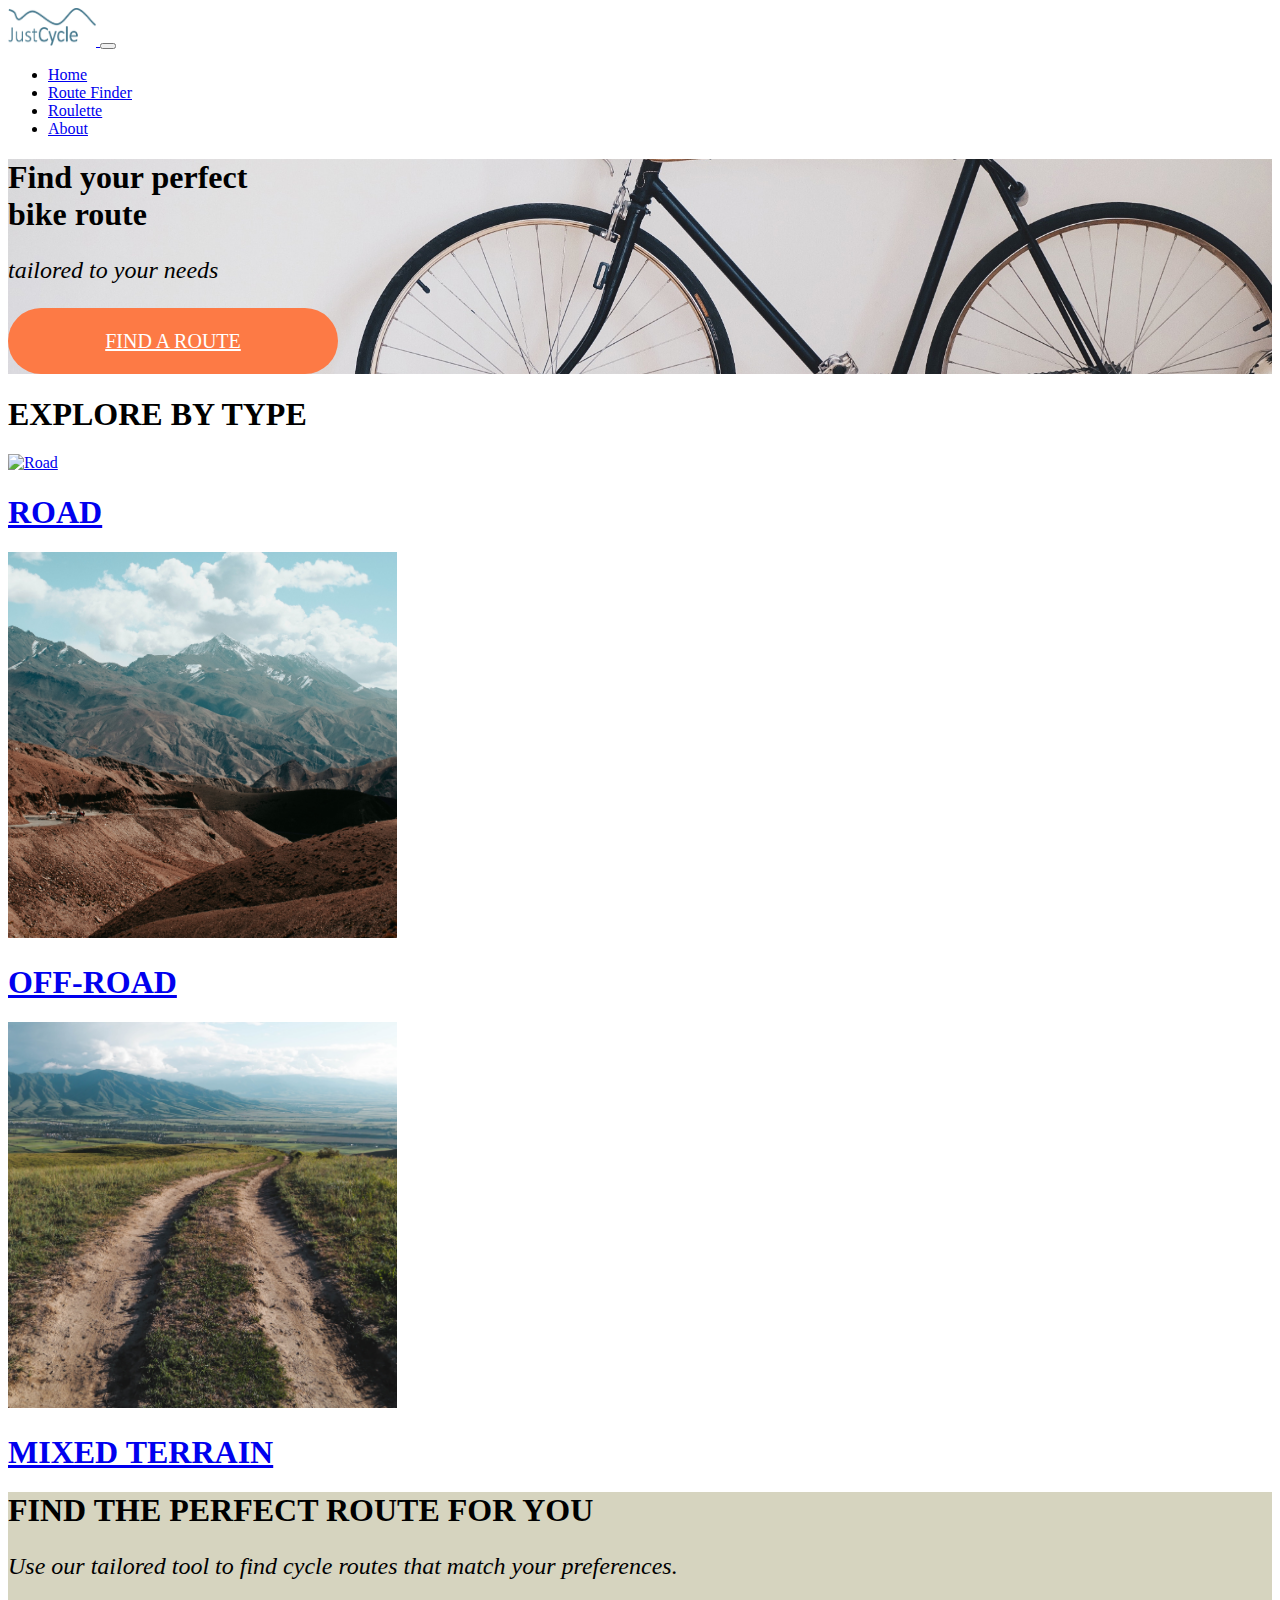
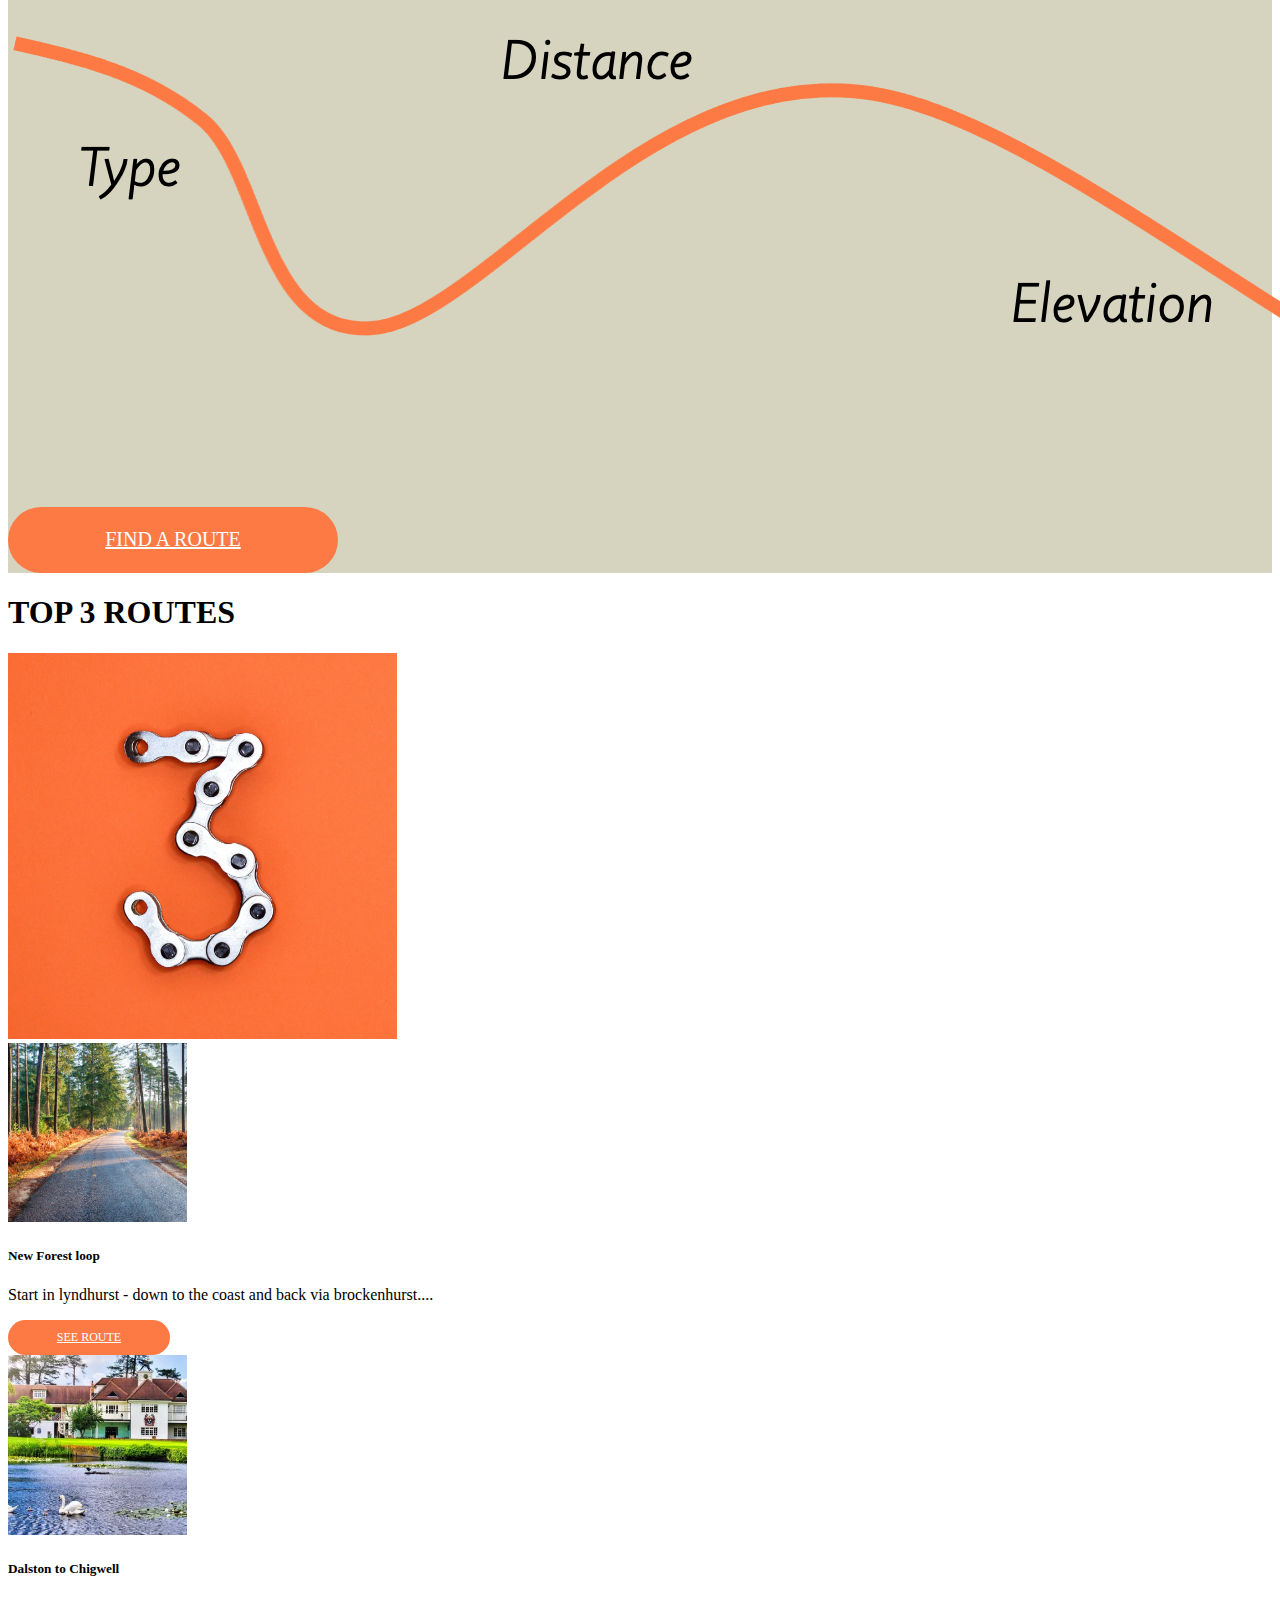
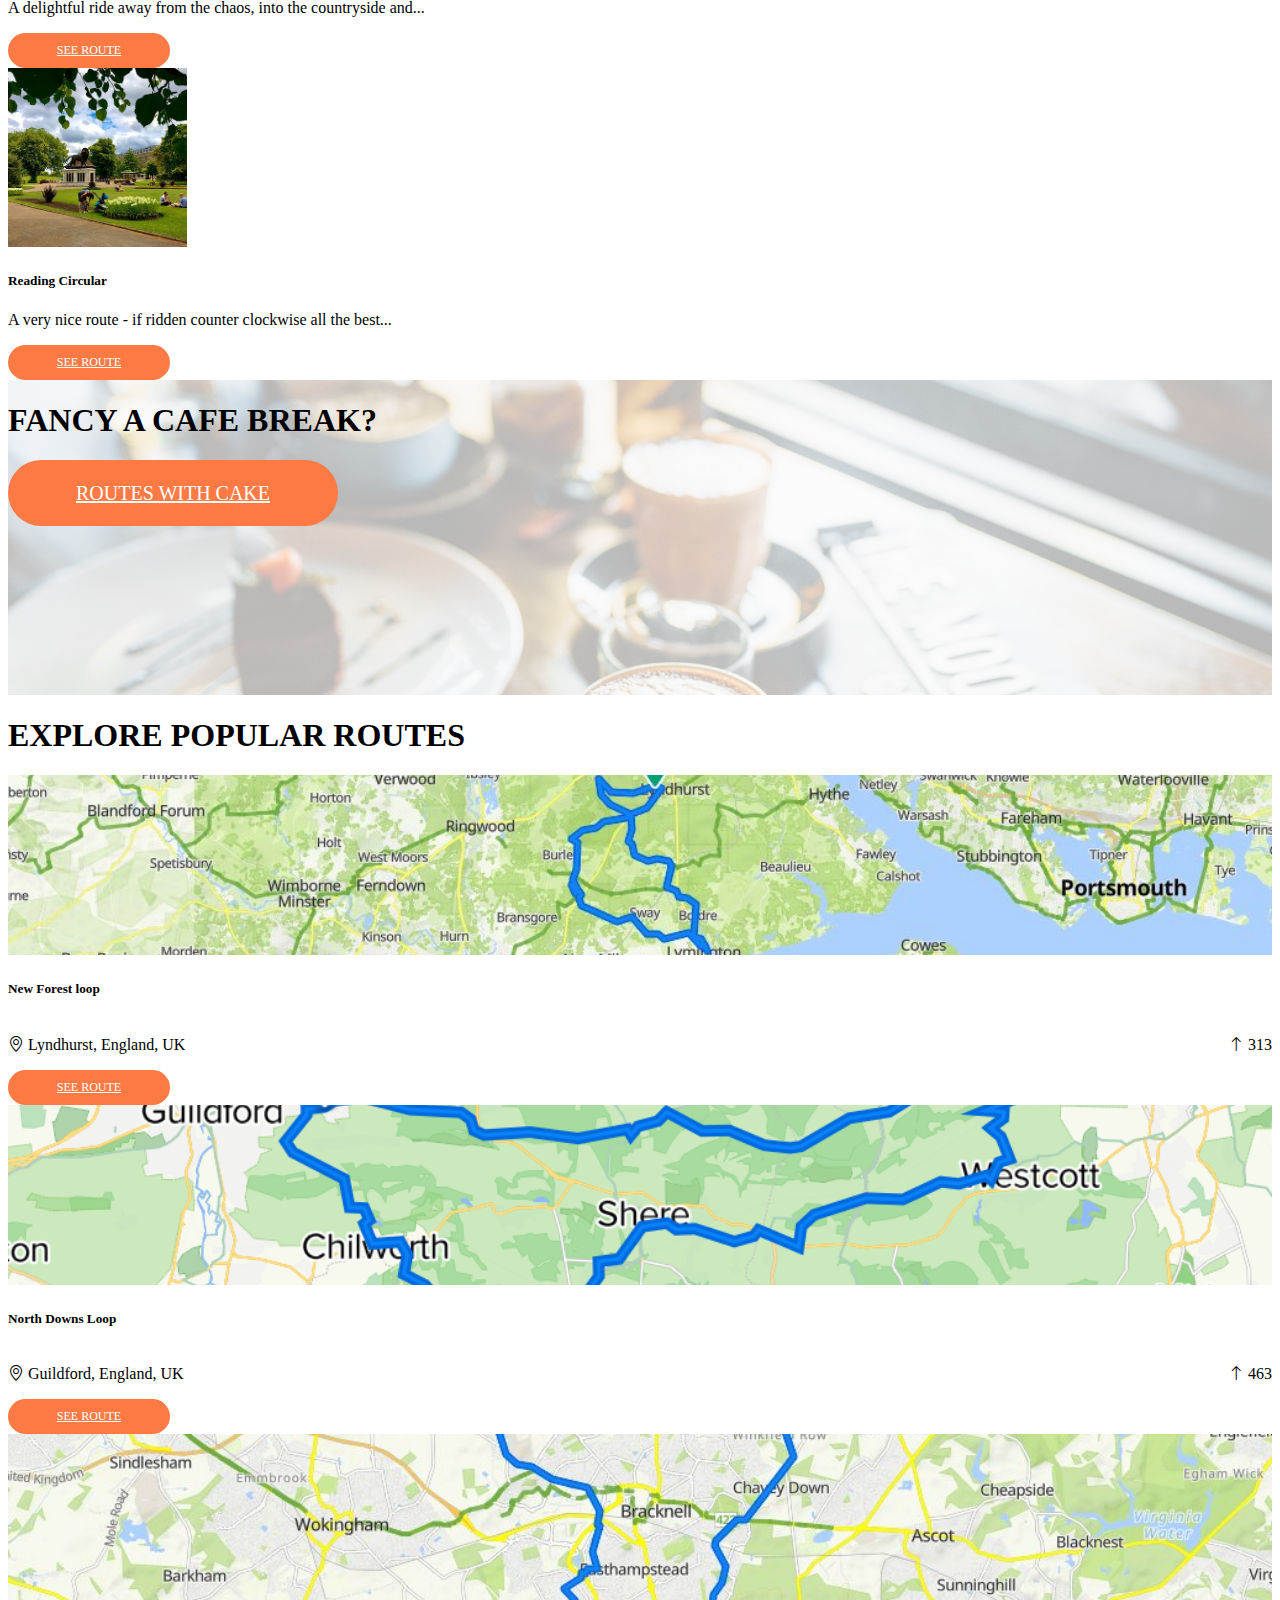
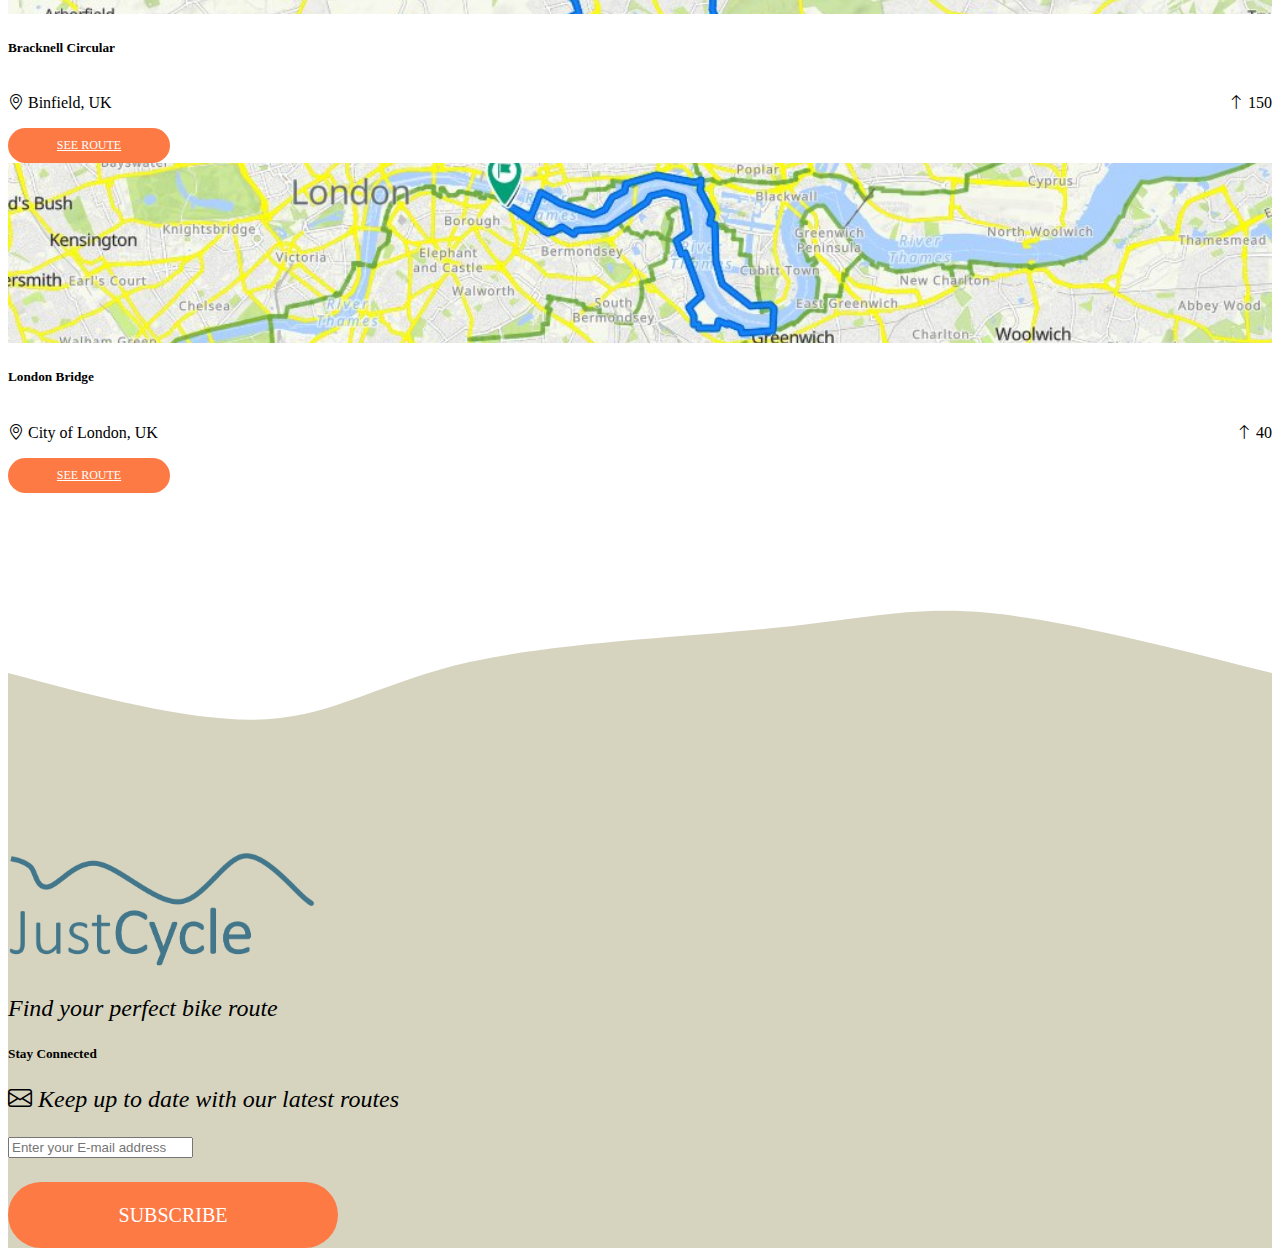
==== index.html @ ba38145e "Update index.html" ====
<!DOCTYPE html>
<html lang="en">

<head>
  <!-- Bootstrap 5 -->
  <link href="https://cdn.jsdelivr.net/npm/bootstrap@5.1.3/dist/css/bootstrap.min.css" rel="stylesheet"
    integrity="sha384-1BmE4kWBq78iYhFldvKuhfTAU6auU8tT94WrHftjDbrCEXSU1oBoqyl2QvZ6jIW3" crossorigin="anonymous" />
  <!-- Bootstrap 5 Icons -->
  <link rel="stylesheet" href="https://cdn.jsdelivr.net/npm/bootstrap-icons@1.7.1/font/bootstrap-icons.css" />

  <link rel="stylesheet" href="config.css" />

  <!-- Latest compiled JavaScript -->
  <script src="https://cdn.jsdelivr.net/npm/bootstrap@5.1.3/dist/js/bootstrap.bundle.min.js"></script>

  <title>Home</title>
  <link rel="icon" type="image/x-icon" href="Images/favicon.ico">
</head>

<body>
  <!-- container for page -->
  <div class="container-fluid p-0">

    <!-- navbar-->
    <nav class="navbar navbar-expand-lg navbar-light sticky-top mainNav">
      <div class="container-fluid">
        <!-- navbar logo -->
        <a class="navbar-brand" href="index.html">
          <img src="Images/justCycleLogo.png" alt="Just Cycle logo" width="88" height="38">
        </a>
        <button class="navbar-toggler" type="button" data-bs-toggle="collapse" data-bs-target="#navbarNav"
          aria-controls="navbarNav" aria-expanded="false" aria-label="Toggle navigation">
          <span class="navbar-toggler-icon"></span>
        </button>
        <div class="collapse navbar-collapse" id="navbarNav">
          <!-- navbar items-->
          <ul class="navbar-nav">
            <li class="nav-item">
              <a class="nav-link active" aria-current="page" href="index.html">Home</a>
            </li>
            <li class="nav-item">
              <a class="nav-link" href="routeFinder.html">Route Finder</a>
            </li>
            <li class="nav-item">
              <a class="nav-link" href="roulette.html">Roulette</a>
            </li>
            <li class="nav-item">
              <a class="nav-link" href="about.html">About</a>
            </li>
          </ul>
        </div>
      </div>
    </nav>


    <!-- Jumbotron home banner -->
    <div class="jumbotron jumbotron-image jumbotronHome">
      <div class="row p-0 m-0">
        <div class="col-md-1">
        </div>
        <div class="col-md-11 my-5">
          <h1 class=" display-5">
            Find your perfect <br> bike route
          </h1>
          <p class="mt-0 subHead fw-lighter">
            tailored to your needs
          </p>
          <a href="routeFinder.html" class="btn ctaBig">FIND A ROUTE</a>
        </div>
      </div>
    </div>

    <!-- Container for Explore by Type section -->
    <div class="container">
      <div class="row mt-5 d-flex justify-content-center align-items-center p-0 m-0">
        <div class="col-md-12 text-center">
          <h1 class="display-5 fw-lighter">EXPLORE BY TYPE</h1>
        </div>
      </div>
      <!--Route type card - road -->
      <div class="row p-0 m-0">
        <div class="col-md-4 mt-4 col-lg-4">
          <a href="routeFinder.html?type=road" class="text-black">
            <div class="card text-center border-white">
              <div class="card-blur">
                <img src="Images/RoadCrop.jpg" class="img-fluid rounded-3 shadow-lg cardPics" alt="Road">
              </div>
              <div class="card-img-overlay d-flex justify-content-center align-items-center" href="selectedRoute.html">
                <h1 class="display-5 fw-lighter">ROAD</h1>
              </div>
            </div>
          </a>
        </div>
        <!--Route type card - off-road -->
        <div class="col-md-4 mt-4 col-lg-4">
          <a href="routeFinder.html?type=offRoad" class="text-black">
            <div class="card text-center border-white">
              <div class="card-blur">
                <img src="Images/Off-roadCropped.jpg" class="img-fluid rounded-3 shadow-lg cardPics" alt="Off-road">
              </div>
              <div class="card-img-overlay d-flex justify-content-center align-items-center">
                <h1 class="display-5 fw-lighter">OFF-ROAD</h1>
              </div>
            </div>
          </a>
        </div>
        <!--Route type card - mixed terrain -->
        <div class="col-md-4 mt-4 col-lg-4">
          <a href="routeFinder.html?type=mixedTerrain" class="text-black">
            <div class="card text-center border-white">
              <div class="card-blur">
                <img src="Images/MixedTerrainCropped.jpg" class="img-fluid rounded-3 shadow-lg cardPics"
                  alt="Mixed terrain">
              </div>
              <div class="card-img-overlay d-flex justify-content-center align-items-center">
                <h1 class="display-5 fw-lighter">MIXED TERRAIN</h1>
              </div>
            </div>
          </a>
        </div>
      </div>
    </div>

    <!-- Bone section with squiggle image and CTA button -->
    <div class="jumbotron boneSection my-5">
      <div class="row justify-content-center align-items-center p-0 m-0">
        <div class="col-md-12 mt-5 text-center">
          <h1 class="display-6 fw-lighter">
            FIND THE PERFECT ROUTE FOR YOU
          </h1>
          <p class="mt-0 subHead fw-lighter">
            Use our tailored tool to find cycle routes that match your preferences.
          </p>
        </div>
        <div class="col-md-12 mt-5">
          <img src="Images/OrangeLineWords.png" class="w-100"
            alt="Orange wave line - type, distance, elevation, cafe break, ability">
        </div>
        <div class="col-md-12 mb-3 mt-5 d-flex justify-content-center">
          <a href="routeFinder.html" class="btn ctaBig m-4">FIND A ROUTE</a>
        </div>
      </div>
    </div>

    <!-- Top 3 routes section -->
    <div class="container-fluid my-5">
      <div class="row p-0 m-0">
        <div class="col-md-12 text-start d-flex justify-content-center align-items-center">
          <h1 class="display-5 fw-lighter">TOP 3 ROUTES</h1>
        </div>
      </div>
      <!-- content/cards in row populated by javascript - dynamically filtering json data -->
      <div class="row mt-2 gx-5 p-0 m-0 h-100" id="resultsTopThree">

      </div>
    </div>


    <!-- Cafe section -->
    <!-- Banner wrap -->
    <div class="banner-wrap d-flex justify-content-center align-items-center mt-4">
      <!-- Banner background image -->
      <img class="banner-bg" src="Images/Cafe.jpg" alt="Cafe interior">
      <!-- Banner content -->
      <div class="banner-content justify-content-center align-items-center m-4">
        <div class="col-12 text-center">
          <h1 class="display-6 fw-lighter">
            FANCY A CAFE BREAK?
          </h1>
        </div>
        <div class="col-md-12 d-flex justify-content-center">
          <a href="routeFinder.html?cafe=1" class="btn ctaBig m-4">ROUTES WITH CAKE</a>
        </div>
      </div>
    </div>


    <!-- Explore popular routes section -->
    <div class="container px-4">
      <div class="row mt-5 d-flex p-0 m-0">
        <div class="col-md-12 text-center">
          <h1 class="display-5 fw-lighter">EXPLORE POPULAR ROUTES</h1>
        </div>
      </div>
      <!-- cards in row populated by javascript - dynamically filtering json data -->
      <div class="row gx-5 p-0 m-0" id="resultsPopular">

      </div>
    </div>



    <!-- svg wave - top of footer -->
    <div class="spacer footSvg">
    </div>
    <!-- Footer - bone background -->
    <footer class="boneSection">
      <div class="jumbotron">
        <div class="row p-0 m-0">
          <div class="col-md-1">
          </div>
          <div class="col-md-5 mt-5">
            <div class="row p-0 m-0">
              <div class="col-2">
              </div>
              <div class="col-8 justify-content-center align-items-center ">
                <!-- Footer - logo -->
                <img src="Images/justCycleLogo.png" class="footLogo">
                <p class="mt-0 subHead fw-lighter text-center">
                  <!-- Footer - slogan -->
                  Find your perfect bike route
                </p>
              </div>
              <div class="col-2">
              </div>
            </div>
          </div>
          <!-- Footer - subscribe section -->
          <div class="col-md-5 my-5 text-center">
            <div class="row p-0 m-0">
              <div class="col-12">
                <h5 class="display-5 fw-lighter fs-3">Stay Connected</h5>
              </div>
            </div>
            <div class="row p-0 m-0">
              <div class="col-12">
                <p class="subHead fw-lighter fs-5">
                  <i class="bi bi-envelope"></i>
                  Keep up to date with our latest routes
                </p>
              </div>
            </div>
            <div class="row p-0 m-0">
              <div class="col-2">
              </div>
              <div class="col-8">
                <input type="email" class="form-control" id="inputEmail" aria-describedby="email"
                  placeholder="Enter your E-mail address">
                <!-- text inserted by javascript on click of subscribe button -->
                <p class="subHead fw-lighter fs-6 valid-feedback" id="subMessage" style="display: block;">

                </p>
              </div>
              <div class="col-2">
              </div>
            </div>
            <div class="row p-0 m-0">
              <div class="col-2">
              </div>
              <div class="col-8 m-3 text-center">
                <a class="btn ctaBig" id="subButton">SUBSCRIBE</a>
              </div>
              <div class="col-2">
              </div>
            </div>
          </div>
          <div class="col-1">
          </div>
        </div>
      </div>
    </footer>


  </div>

</body>

<!-- script to build subscribe success message html -->
<script>
  //get subscribe button by id
  subscribeButton = document.getElementById("subButton");
  successMessage = document.getElementById("subMessage");
  //when button is clicked, trigger function
  subscribeButton.addEventListener("click", function () {
    //add success message
    successMessage.innerHTML = "<strong> Successfull subscription! </strong>"
  });
</script>


<!-- script to build result html - top three routes -->
<script>
  function buildTopThree(routeJson) {
    //Get id of top 3 section div
    resultTop = document.getElementById("resultsTopThree");
    //Create variable containing number three image
    var resultsHTMLTop =
      `<div class="col-md-3 mt-4 col-lg-3 d-flex justify-content-center align-items-center h-100">
          <img src="Images/Home top 3.jpg" class="img-fluid rounded-3 shadow-lg cardPics" alt="Number three">
        </div>`;

    //filter json data based on 'topThree' flag
    routeJsonTop = routeJson.filter(item => item.topThree == 1);

    //Loop through filtered json data - insert item data + append to html
    for (var item in routeJsonTop) {
      resultsHTMLTop +=
        `<div class="col-md-3 mt-4 col-lg-3">
          <div class="card justify-content-center align-items-center text-center shadow-lg h-100 border-white">
            <img src="` + routeJsonTop[item]['img'] + `" class="img-fit rounded-circle shadow-lg mt-3" alt="` + routeJsonTop[item]['imgAlt'] + `">
            <div class="card-body d-flex flex-column justify-content-center align-items-center">
              <h5 class="card-title">` + routeJsonTop[item]['name'] + `</h5>
              <p class="card-text fw-lighter">
                ` + (routeJsonTop[item]['descrip']).replace(/^(.{60}[^\s]*).*/, "$1") + "..." + `
                
              </p>
              <a href="selectedRoute.html?routeId=` + routeJsonTop[item]['id'] + `" class="btn ctaSmall mt-auto">SEE ROUTE</a>
            </div>
          </div>
        </div>`
    }
    //Insert variable containing html into page element
    resultTop.innerHTML = resultsHTMLTop
  }
</script>


<!-- script to build result html - popular routes -->
<script>
  function buildPopular(routeJson) {
    //Get id of popular routes section div
    resultSection = document.getElementById("resultsPopular");
    //Create variable to store html
    var resultsHTML = ""
    //filter json data based on 'popular' flag
    routeJsonFiltered = routeJson.filter(item => item.popular == 1);

    //Loop through json data - insert item data + append to html
    for (var item in routeJsonFiltered) {
      resultsHTML += `<div class="col-md-3 mt-4 col-lg-3"> 
        <div class="card border-white shadow-lg">
          <img src="` + routeJsonFiltered[item]['map'] + `" class="card-img-top rounded-3 shadow-lg" alt="Route Map">
            <div class="card-body d-flex flex-column">
              <h5 class="card-title">` + routeJsonFiltered[item]['name'] + `</h5>
              <div style="display: flex; justify-content: space-between;">
                <p class="card-text fw-lighter">
                  <i class="bi bi-geo-alt"></i>
                  ` + routeJsonFiltered[item]['location'] + `
                </p>
                <p class="card-text fw-lighter">
                  <i class="bi bi-arrow-up"></i>
                  ` + routeJsonFiltered[item]['elevationM'] + `
                </p>
              </div>
              <a href="selectedRoute.html?routeId=` + routeJsonFiltered[item]['id'] + `" class="btn ctaSmall mt-auto">SEE ROUTE</a>
            </div>
          </div>
        </div>`
    }
    //Insert variable containing html into page element
    resultSection.innerHTML = resultsHTML
  }

</script>

<!-- script to load data - uses fetch api to get json data from routeData.json -->
<script>
  function loadData() {
    fetch('/routeData.json')
      .then(response => response.json())
      .then(response => {
        //create global variable dataJson
        dataJson = response;
        //invoke functions to build elements on the page containing dynamic content
        buildTopThree(dataJson);
        buildPopular(dataJson);
      })
      .catch(error => console.log(error));
  }
</script>

<!-- Trigger function on page load -->
<script>
  window.onload = function () {
    loadData();
  };
</script>


</html>
---- config.css ----
/* CSS for all site pages/



/* Formatting background colour of nav */
.mainNav {
  background-color: white;
}


/* Formatting images to size and position */
.cardPics {
  object-fit: cover;
  width: 389px;
  height: 386px;
}

/* Formatting card images - full width of card */
.card-img-top {
  width: 100%;
  height: 20vh;
  object-fit: cover;
}

/* Formatting images to size and position */
.img-fit {
  object-fit: cover;
  object-position: center;
  /* I used vw not px for better responsive */
  width: 14vw;
  height: 14vw;
}


/* Formatting colour of bone sections */
.boneSection {
  background-color: #D6D4BF;
  ;
}

/* Formatting of sub heading text style */
.subHead {
  font-style: italic;
  font-size: 24px;
}

/* Formatting of big call-to-action button */
.ctaBig {
  border-radius: 40px;
  background: #FD7A45;
  width: 330px;
  height: 66px;
  justify-content: center;
  align-items: center;
  text-align: center;
  font-size: 20px;
  display: flex;
  flex-direction: column;
  color: #fff;
}

/* Formatting of small call-to-action button */
.ctaSmall {
  border-radius: 40px;
  background: #FD7A45;
  width: 162px;
  height: 35px;
  justify-content: center;
  align-items: center;
  text-align: center;
  font-size: 12px;
  display: flex;
  color: #fff;
}


/* Image src for jumbotron on home page */
.jumbotronHome {
  background-image: url('Images/Banner\ home\ wide.jpg');
}

/* Formatting for jumbotron images */
.jumbotron-image {
  background-position: 0 50%;
  background-repeat: no-repeat;
  background-size: cover;
}

/* Formatting of banner wrapper - contains background image and content */
.banner-wrap {
  overflow: hidden;
  position: relative;
  height: 35vh;
}

/* Formatting of banner images - opacity */
.banner-bg {
  opacity: 0.3;
  position: absolute;
  left: 0;
  top: 0;
  width: 100%;
  height: auto;
}

/* Formatting of banner content - sits infront of image */
.banner-content {
  position: relative;
}

/* Formatting of images on about page */
.aboutPics {
  object-fit: cover;
  height: 386px;
}

/* Spacer to add height in responsive manner */
.spacer{
  height: 40vh;
}

/* Formatting of svg wave used in footer */
.footSvg{
  background: url("Images/svgFooter.svg");
  background-repeat: no-repeat;
  background-position: center center;
  background-size: cover;
}

/* Logo in footer */
.footLogo {
  width: 24vw;
}


/* Hide the overlay */
.card-img-overlay {
  z-index: -1;
}

/* Hover on card, blur the image */
.card:hover>.card-blur {
  filter: blur(3px);
  opacity: 0.6;
}

/* Hover on card, show the text by increasing z-index */
.card:hover>.card-img-overlay {
  z-index: 1;
}

/* Hover on navbar items, change text colour to ornage */
.navbar-light .nav-link:hover {
  color: #FD7A45 !important;
}

/* Hover on contact details, change text colour to orange */
.contactDetails>p:hover {
  color: #FD7A45;
}


/* CSS for wheel animation */
/******************************************
/* ANIMATION STYLES                   
/*******************************************/
@-webkit-keyframes spin-me {
  0% {
    -webkit-transform: rotateZ(0deg);
    transform: rotateZ(0deg);
  }

  100% {
    -webkit-transform: rotateZ(360deg);
    transform: rotateZ(360deg);
  }
}

@keyframes spin-me {
  0% {
    -webkit-transform: rotateZ(0deg);
    transform: rotateZ(0deg);
  }

  100% {
    -webkit-transform: rotateZ(360deg);
    transform: rotateZ(360deg);
  }
}

/* Roulette wheel spin animation */
.thing-to-spin {
  /*animation-name*/
  -webkit-animation-name: spin-me;
  animation-name: spin-me;
  -webkit-animation-duration: 3s;
  animation-duration: 3s;
  /*animation-timing-function*/
  -webkit-animation-timing-function: ease-in-out;
  animation-timing-function: ease-in-out;
}
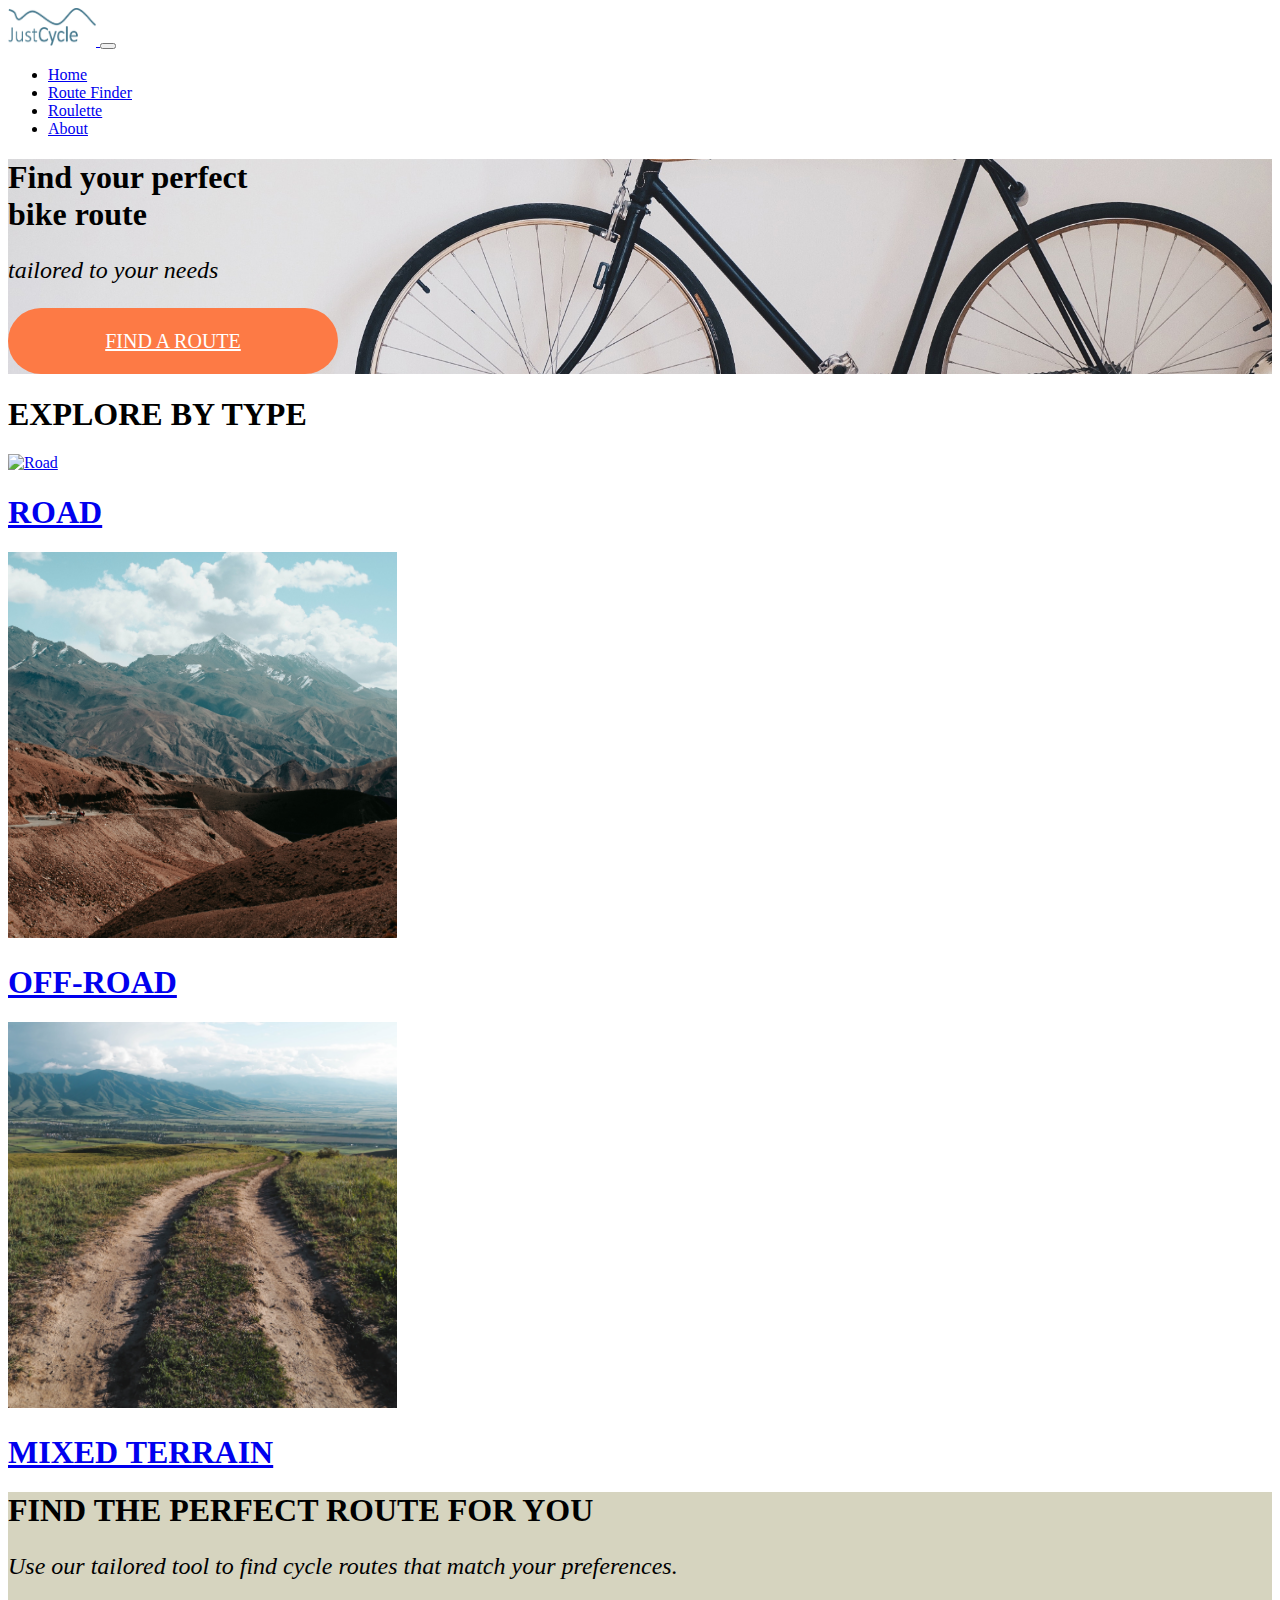
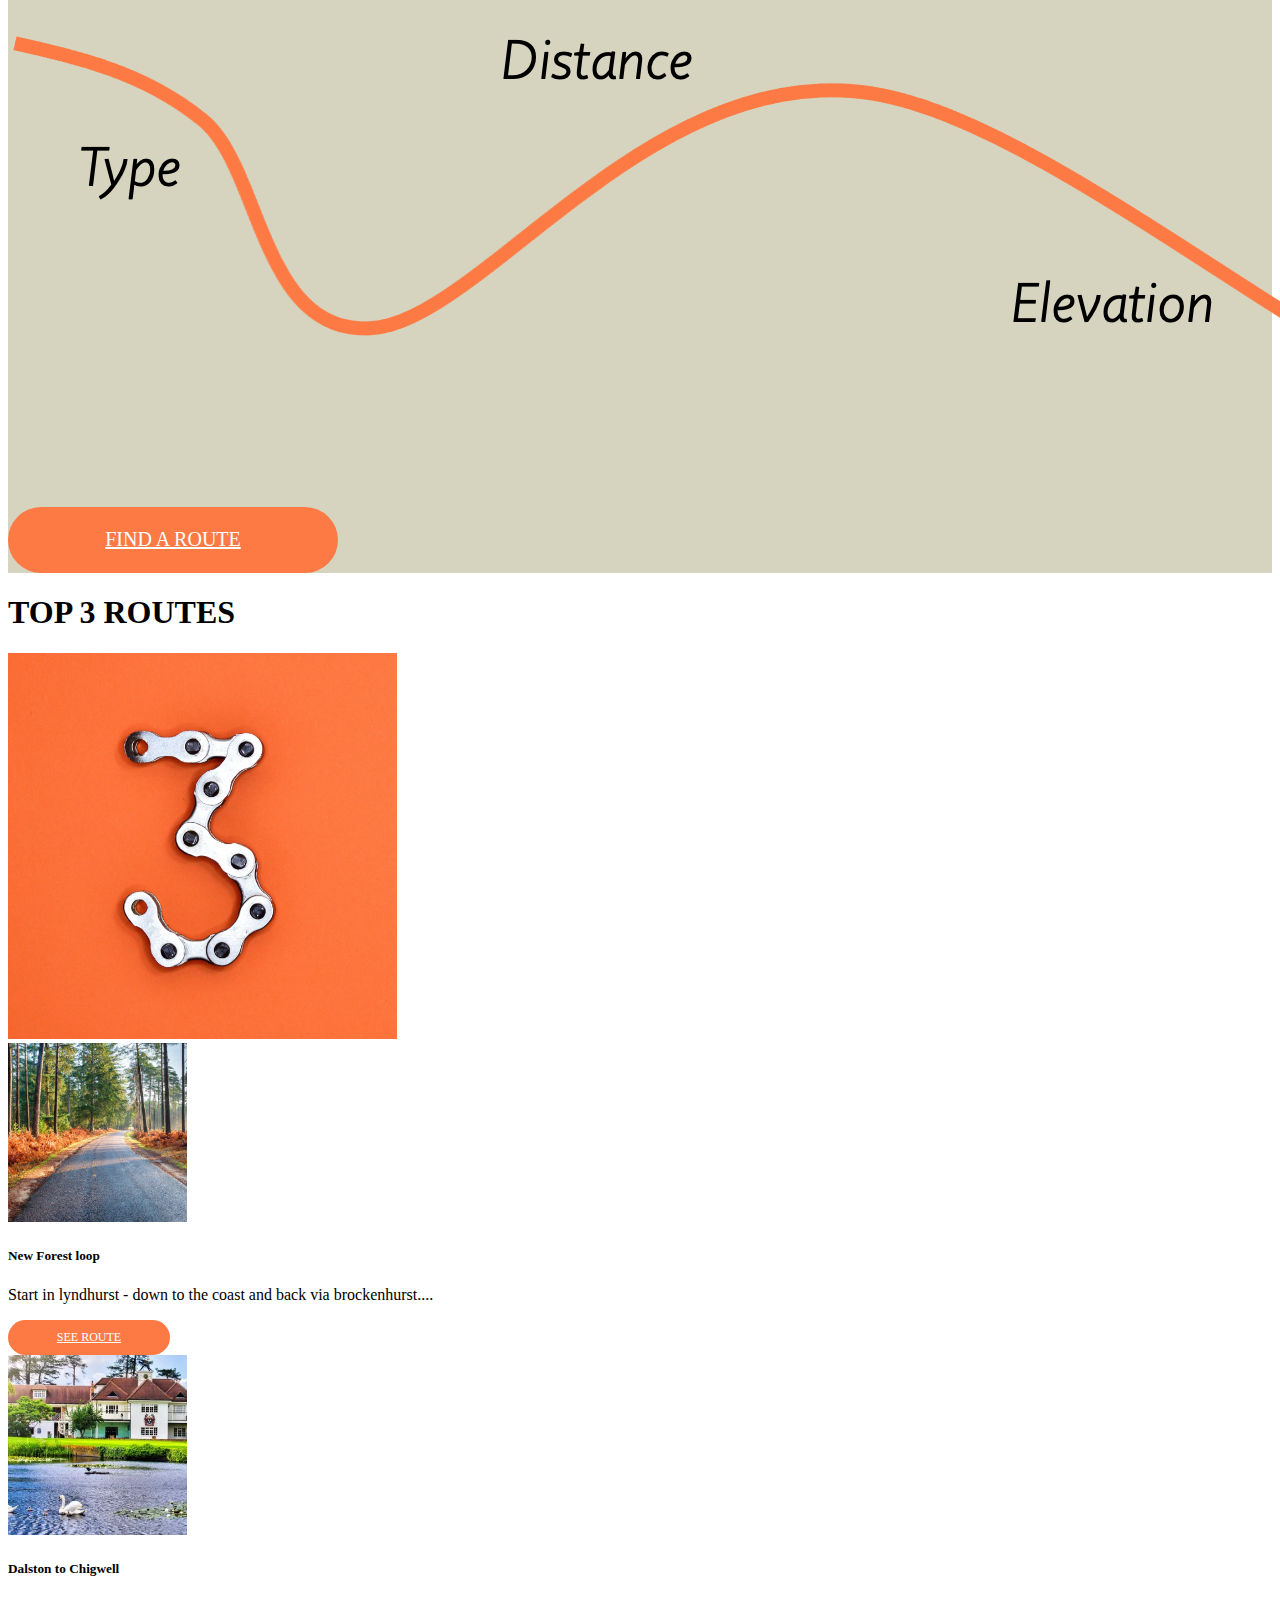
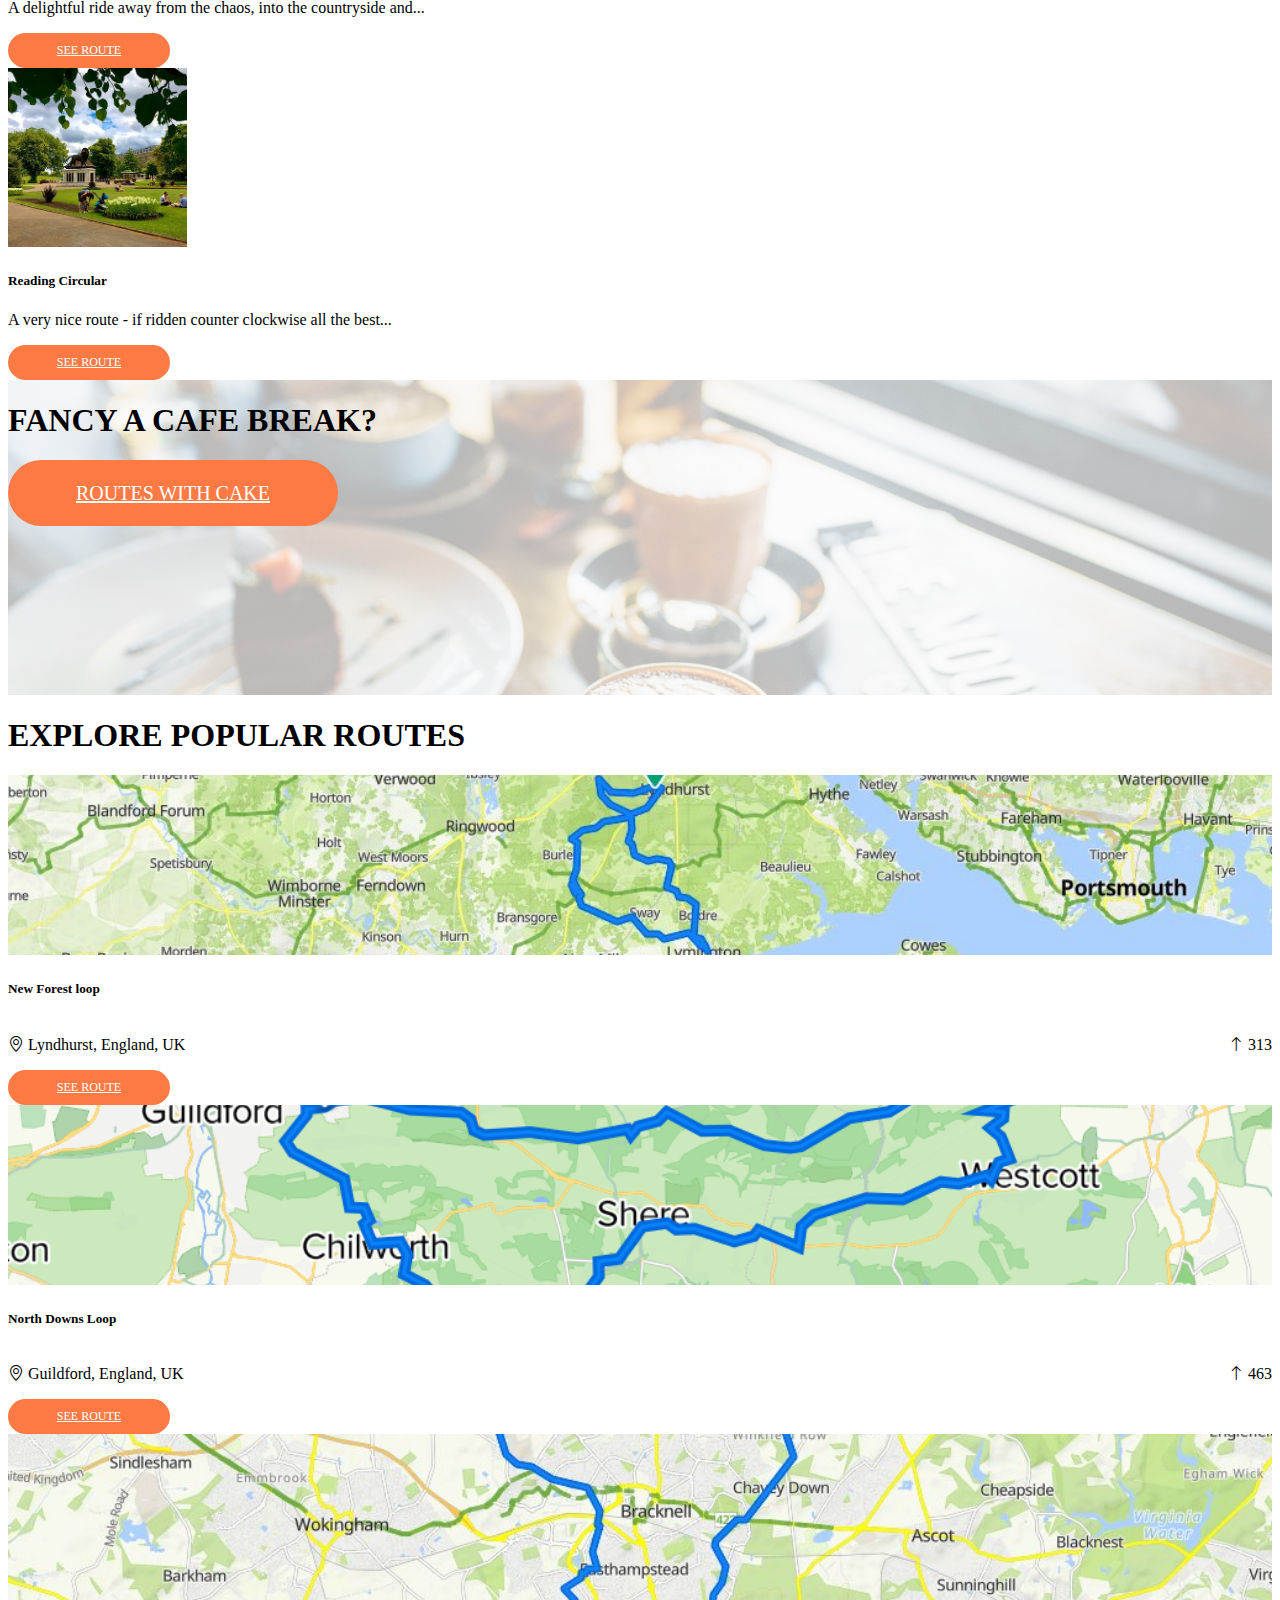
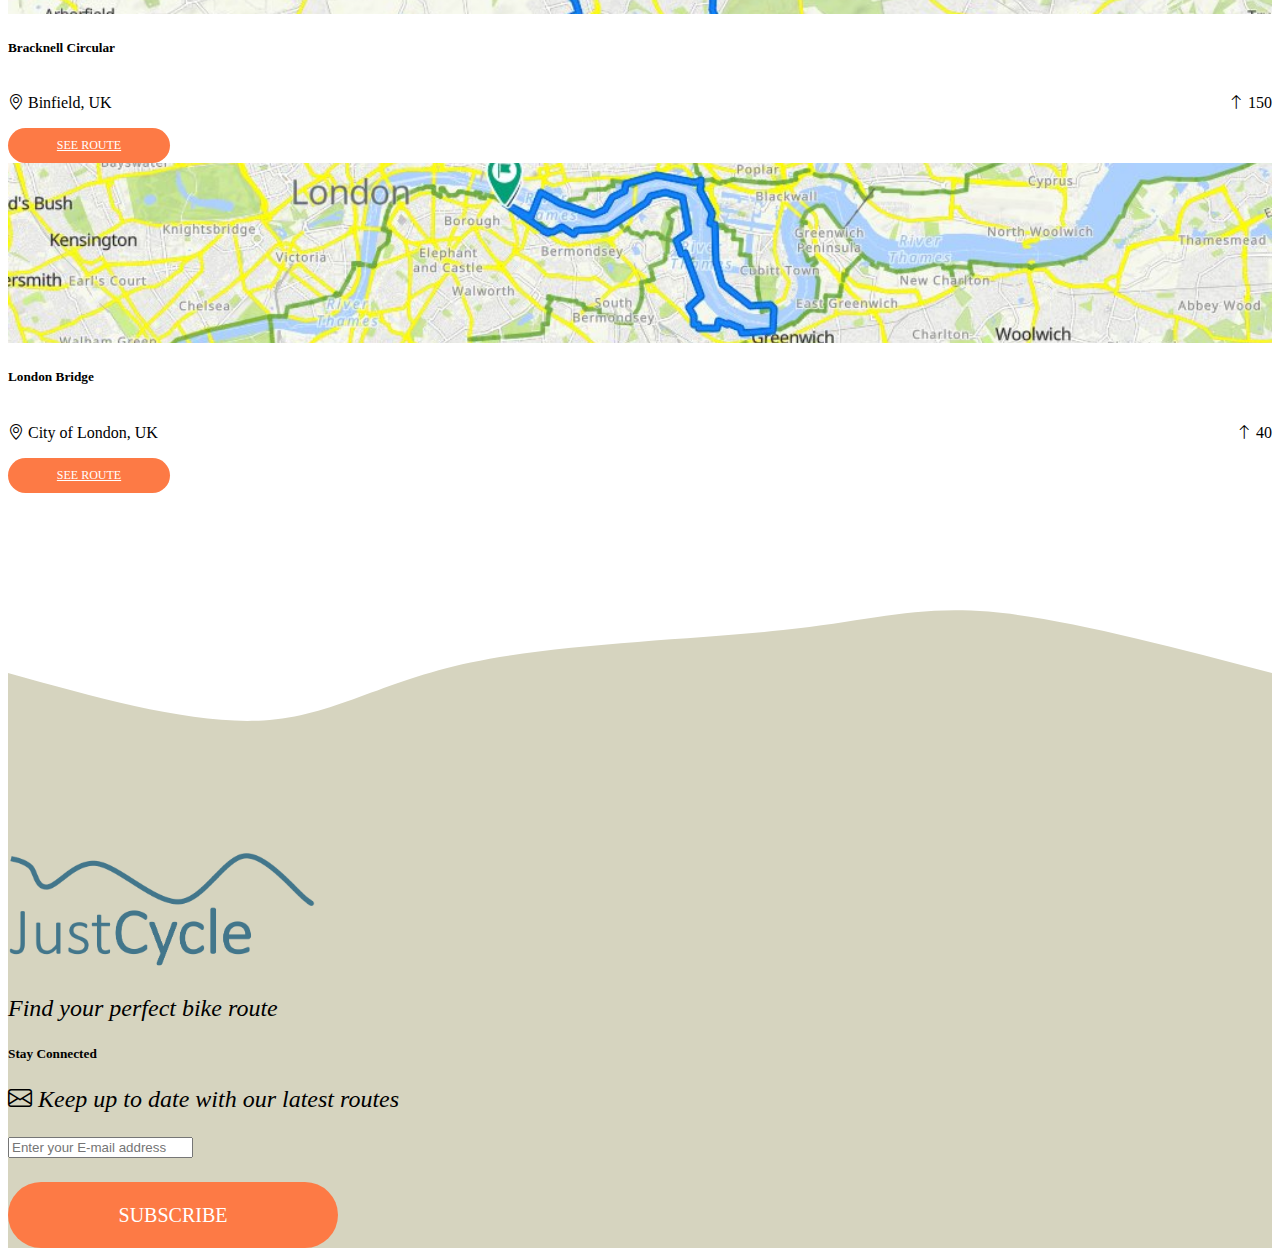
==== commit a87fdb8f: "Update index.html" ====
--- a/index.html
+++ b/index.html
@@ -356,7 +356,7 @@
 <!-- script to load data - uses fetch api to get json data from routeData.json -->
 <script>
   function loadData() {
-    fetch('/routeData.json')
+    fetch('routeData.json')
       .then(response => response.json())
       .then(response => {
         //create global variable dataJson
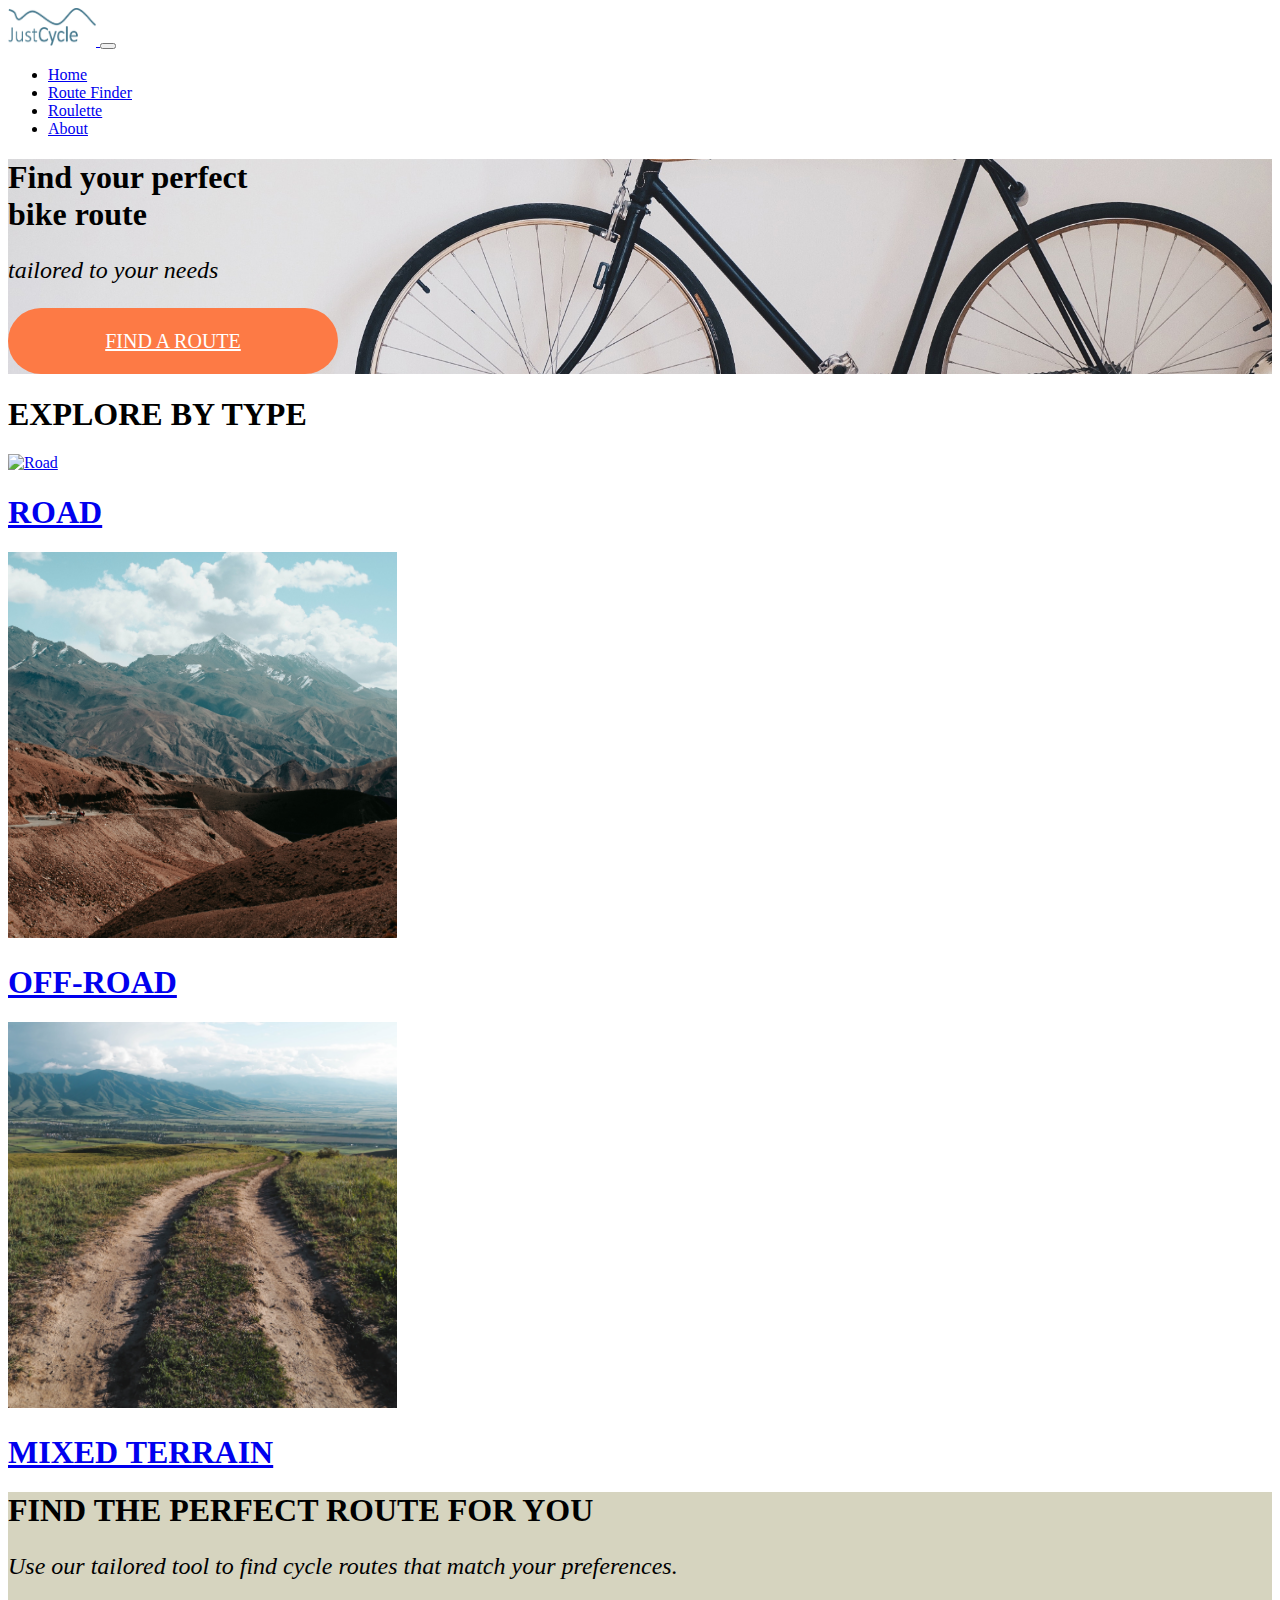
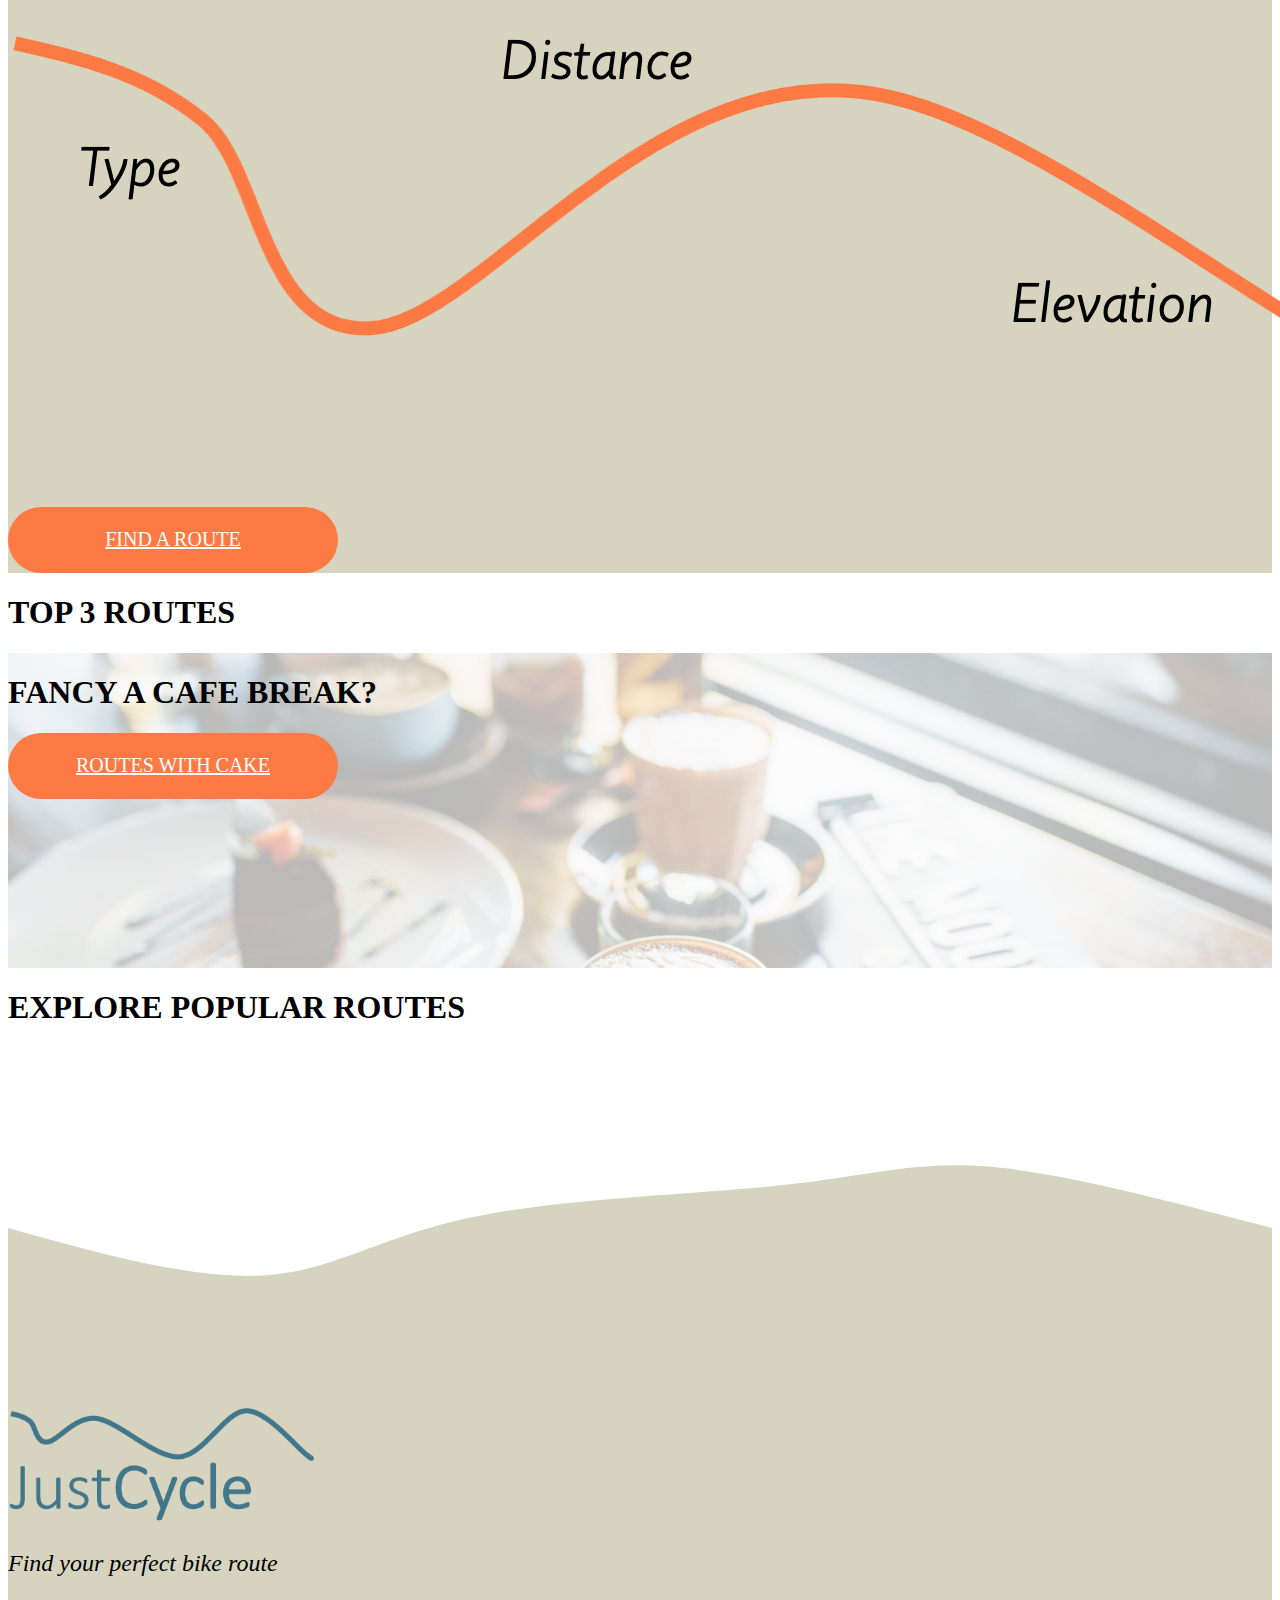
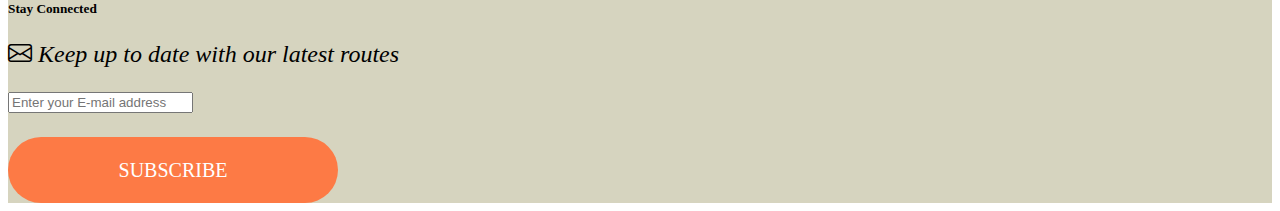
==== commit d718b467: "Update index.html" ====
--- a/index.html
+++ b/index.html
@@ -356,7 +356,7 @@
 <!-- script to load data - uses fetch api to get json data from routeData.json -->
 <script>
   function loadData() {
-    fetch('routeData.json')
+    fetch('JustCycle/routeData.json')
       .then(response => response.json())
       .then(response => {
         //create global variable dataJson
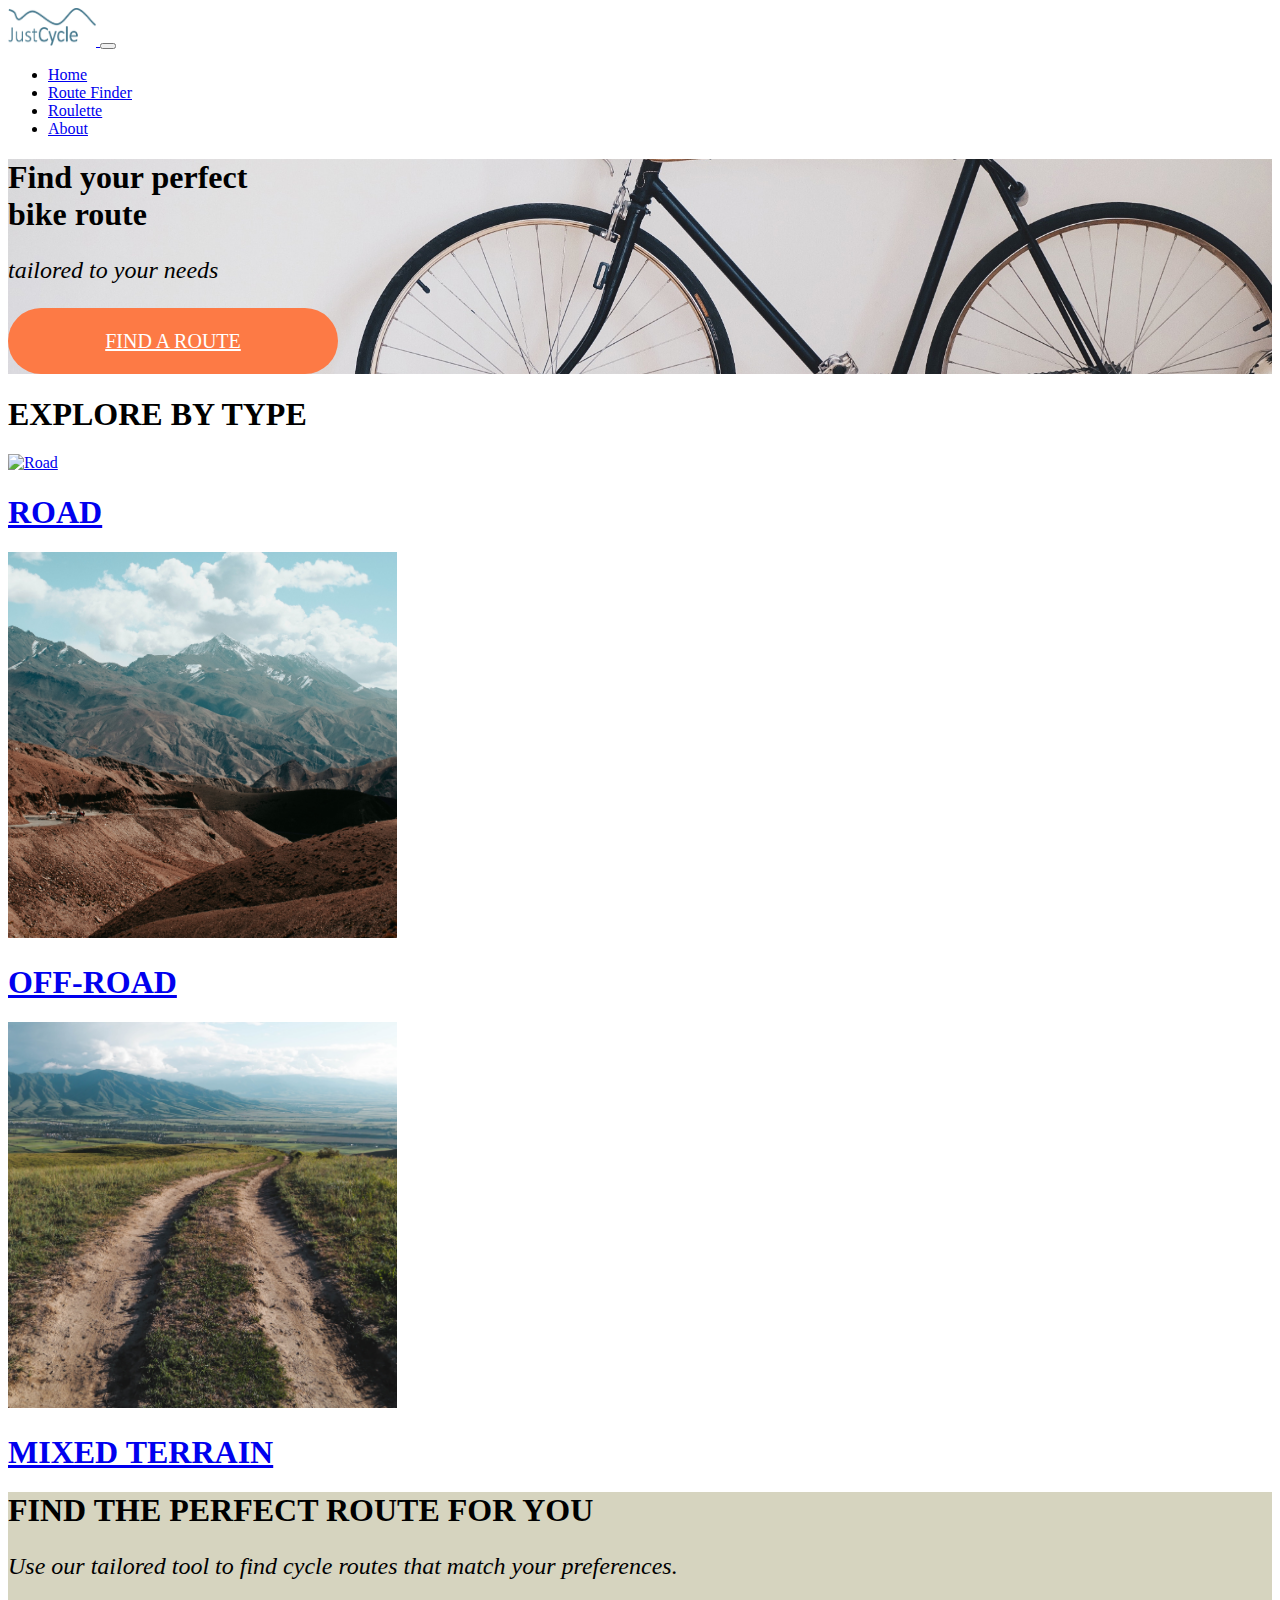
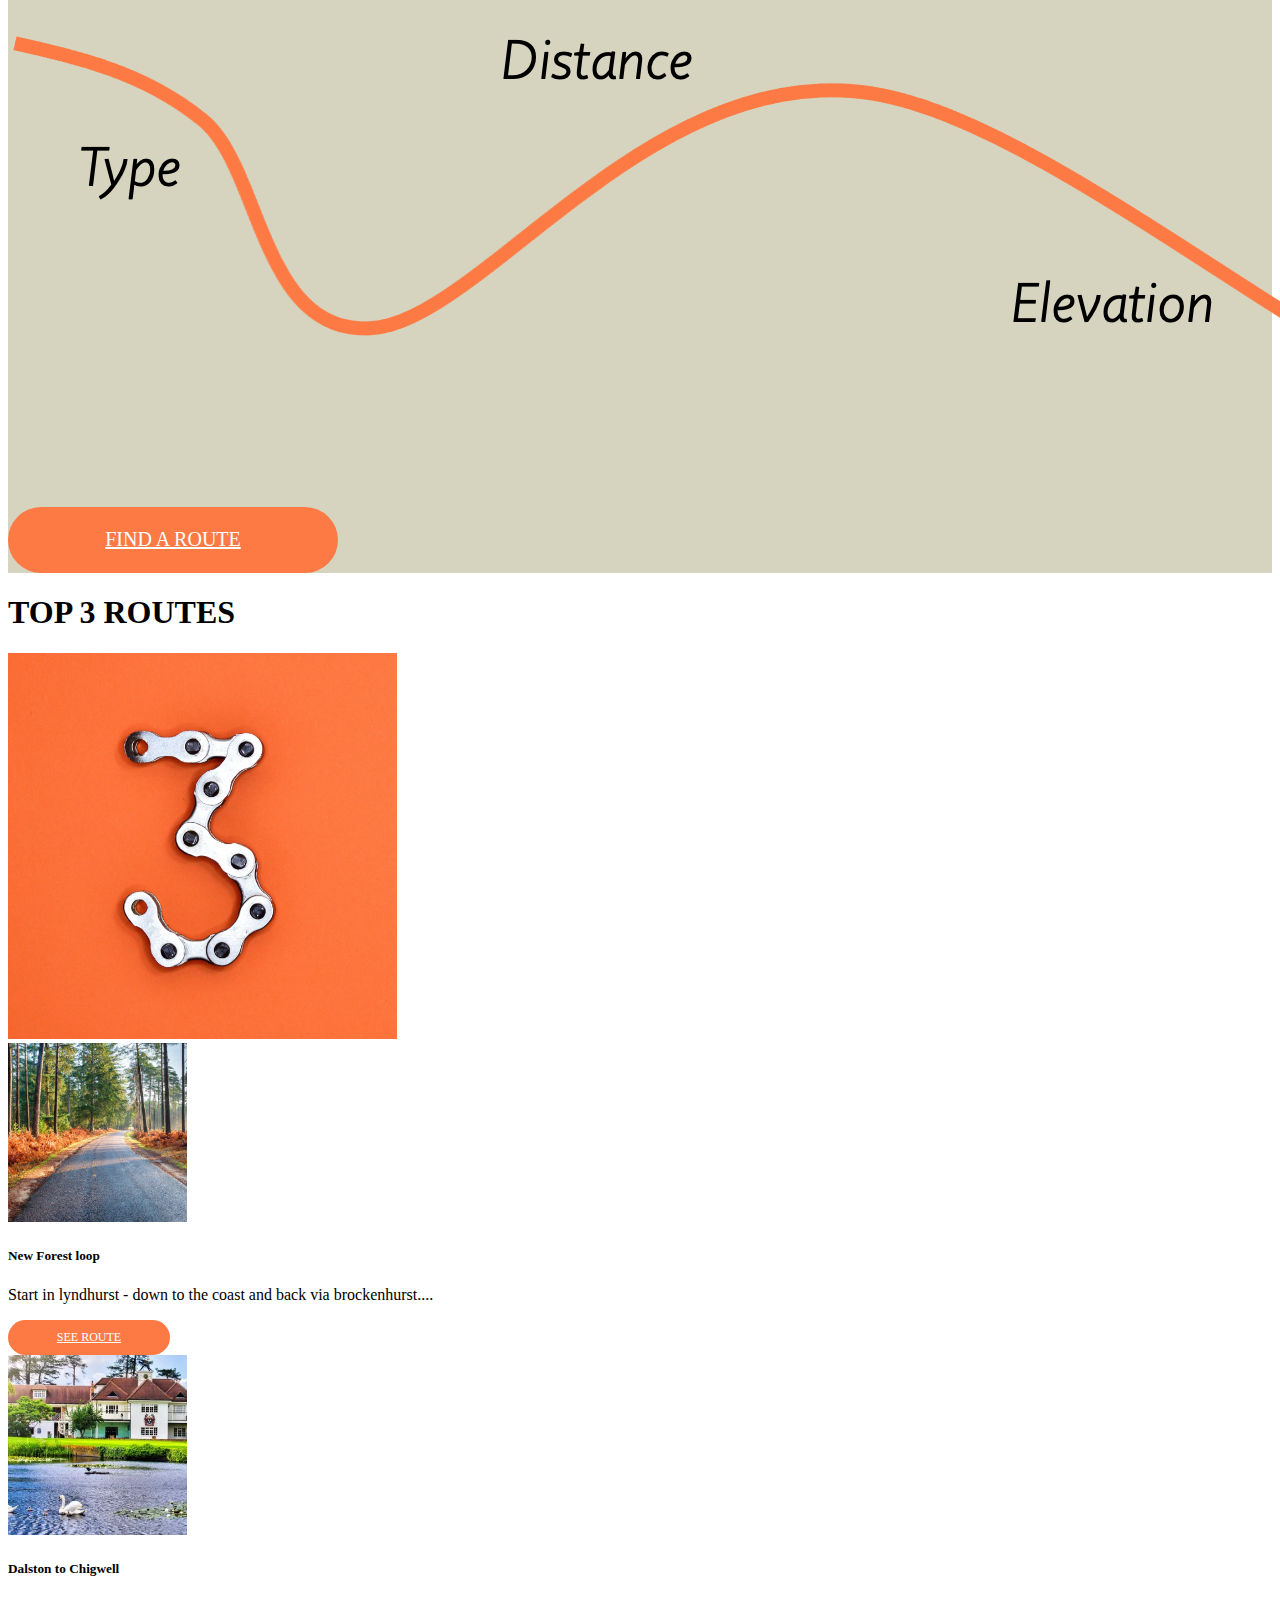
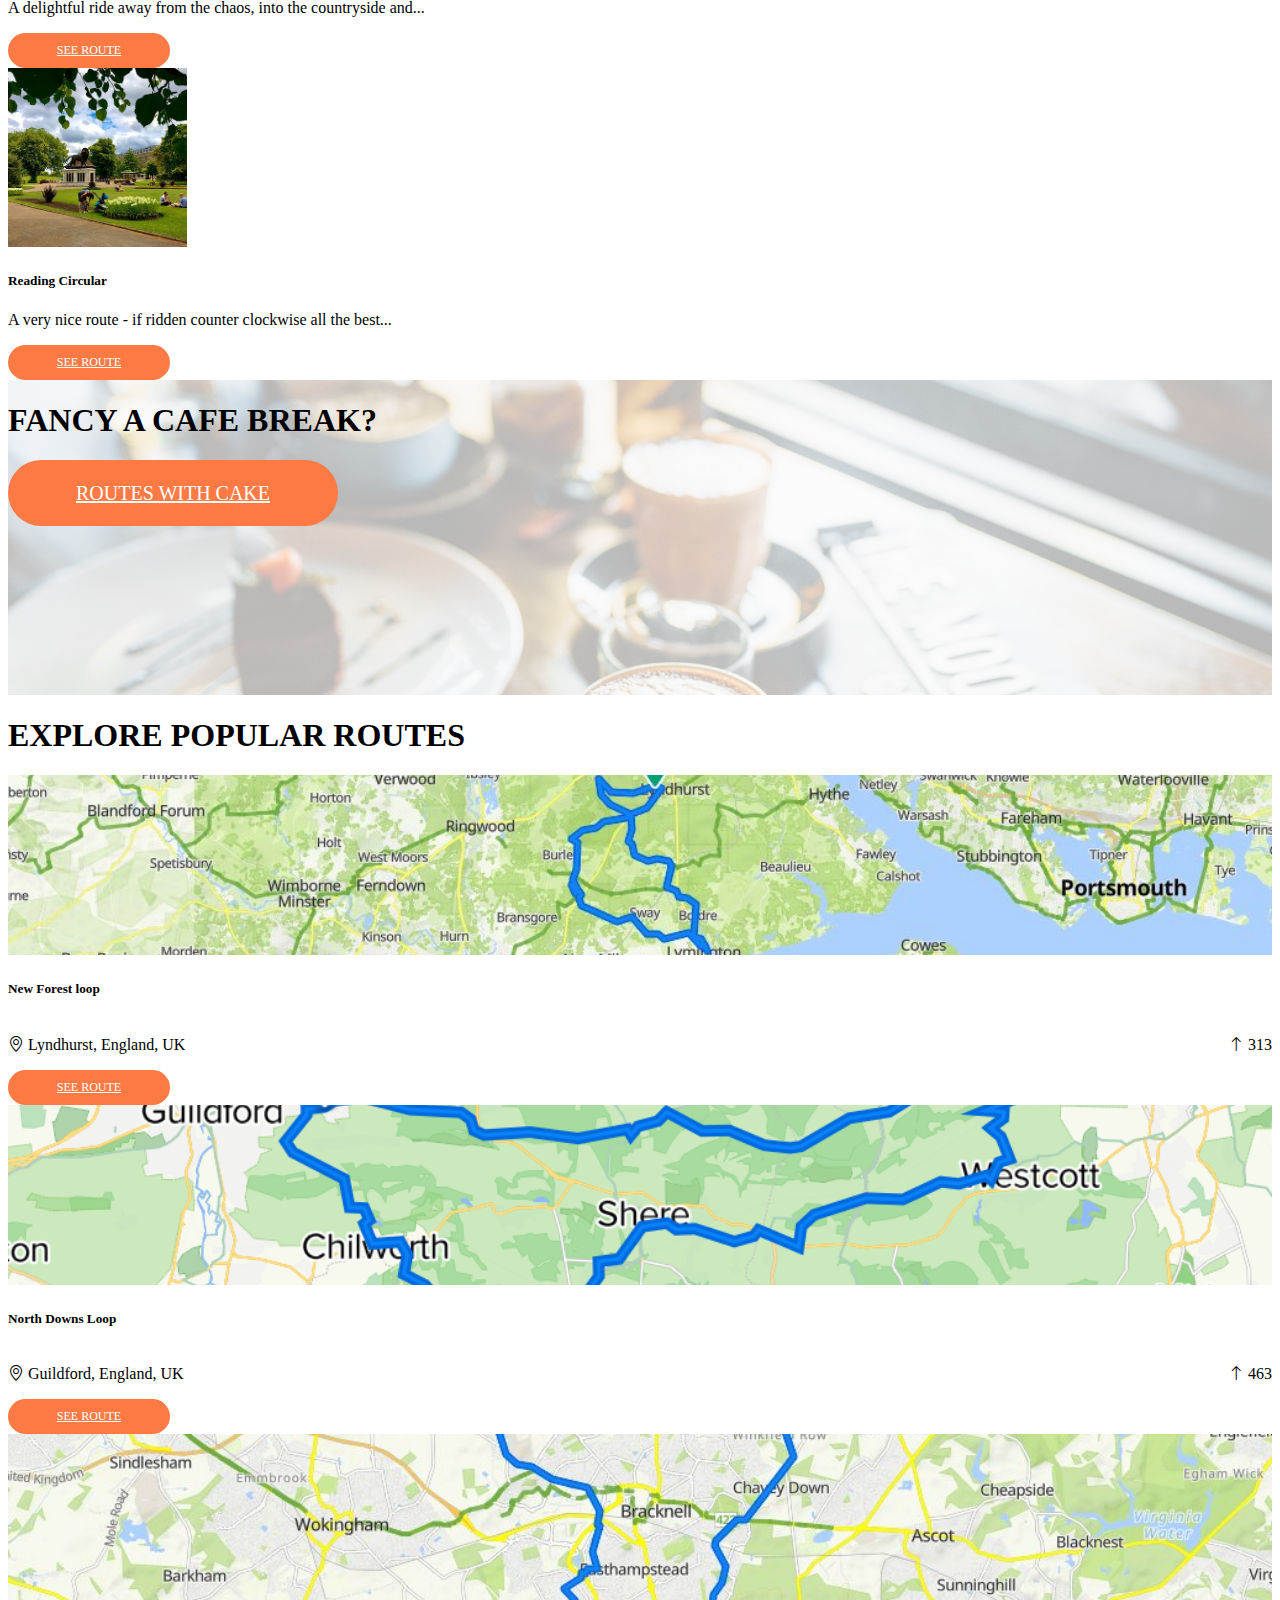
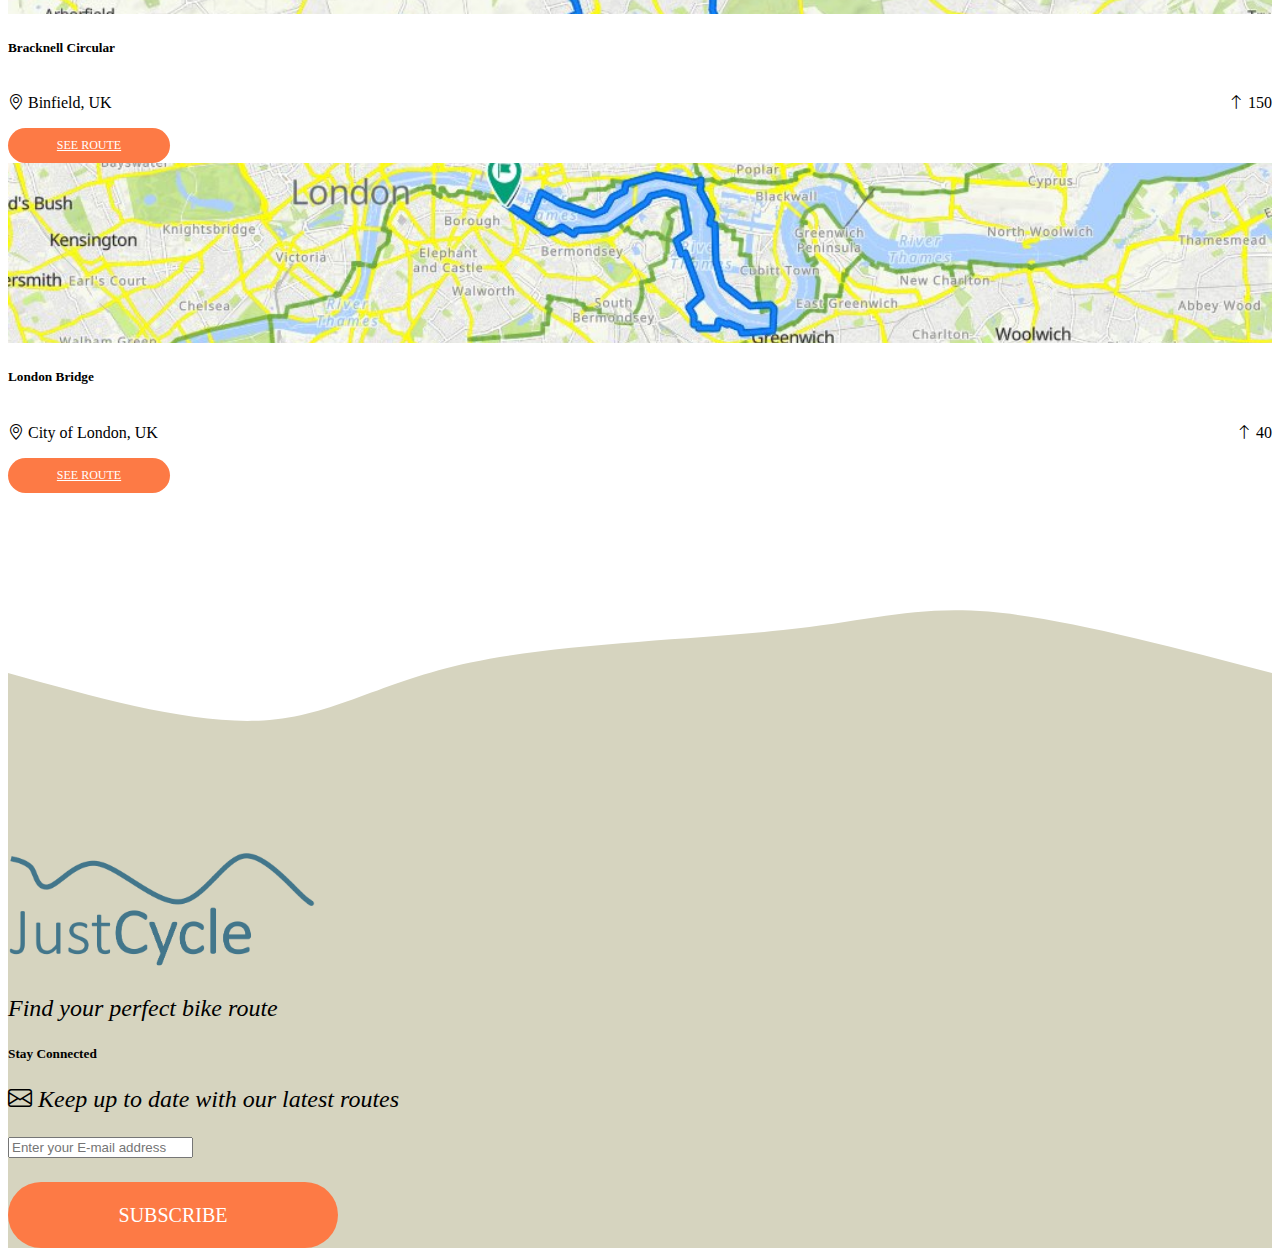
==== commit fcdcb2ca: "Update index.html" ====
--- a/index.html
+++ b/index.html
@@ -356,7 +356,7 @@
 <!-- script to load data - uses fetch api to get json data from routeData.json -->
 <script>
   function loadData() {
-    fetch('JustCycle/routeData.json')
+    fetch('routeData.json')
       .then(response => response.json())
       .then(response => {
         //create global variable dataJson
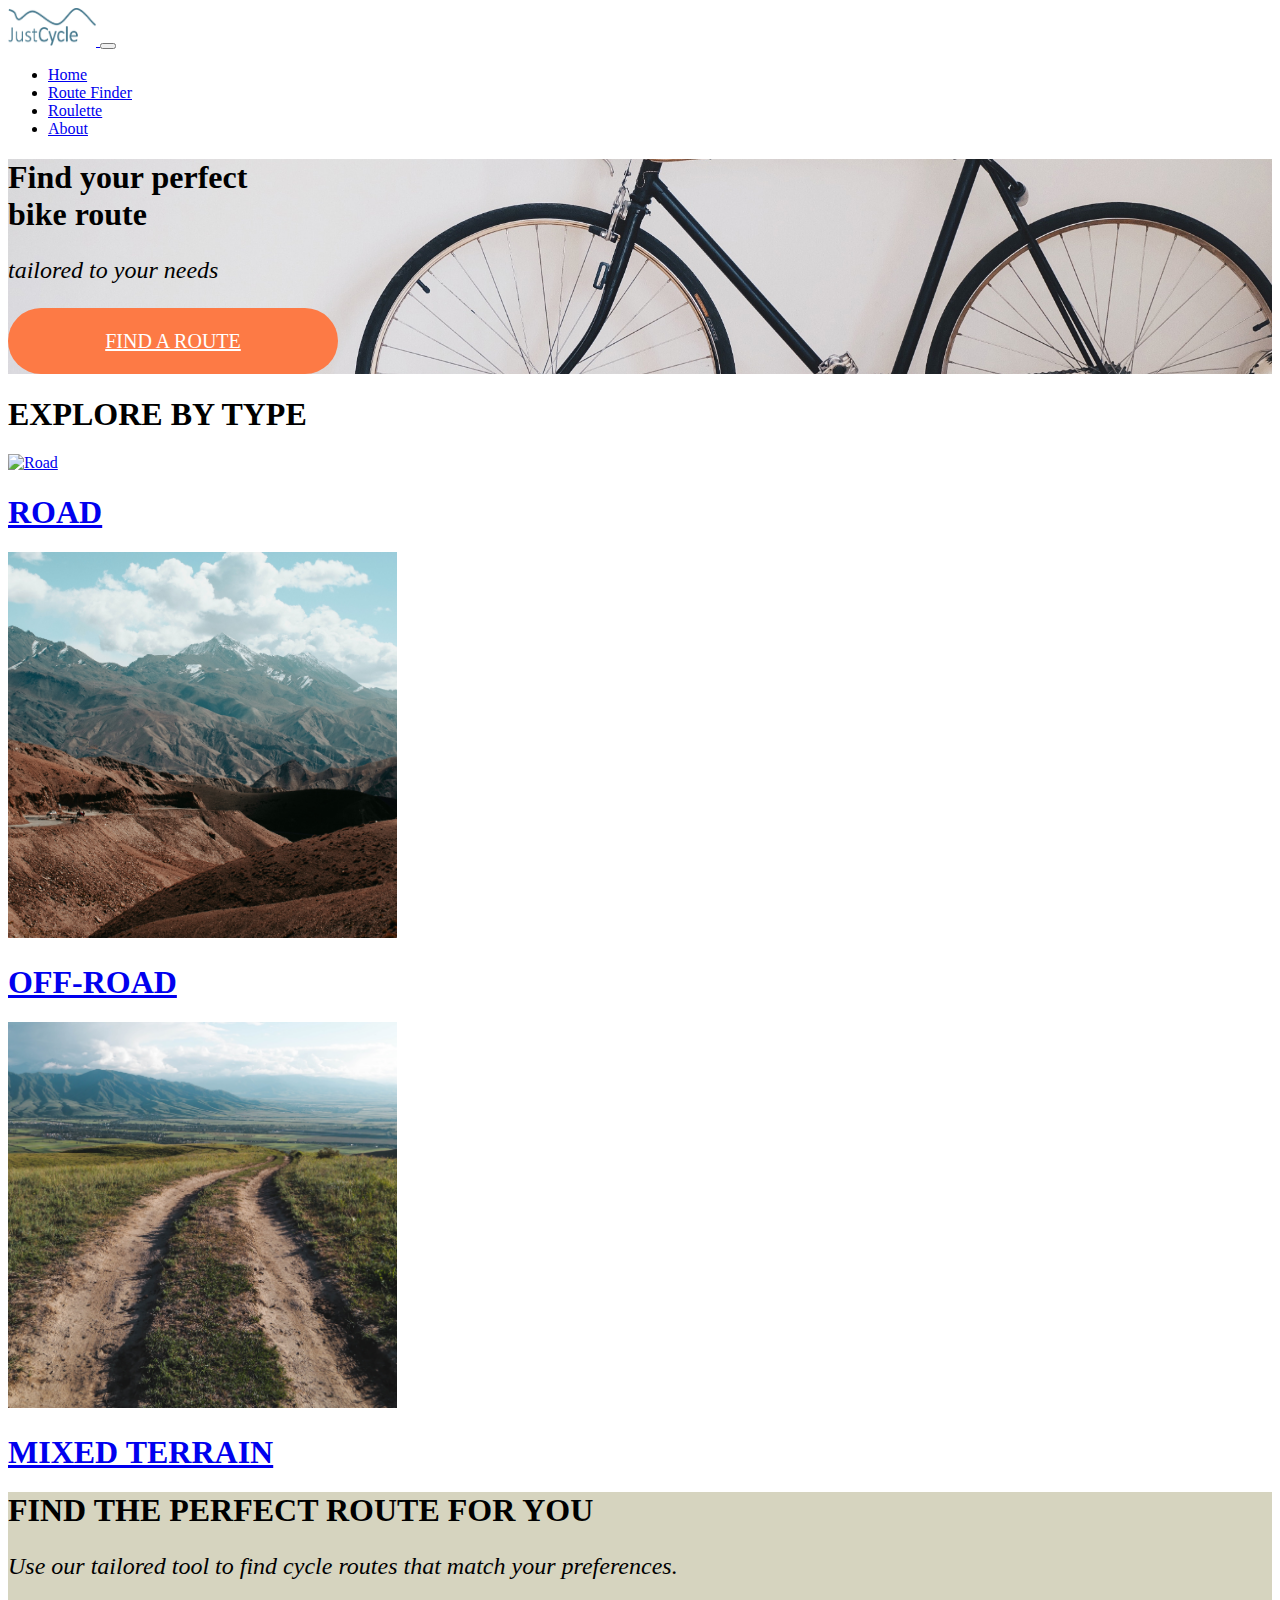
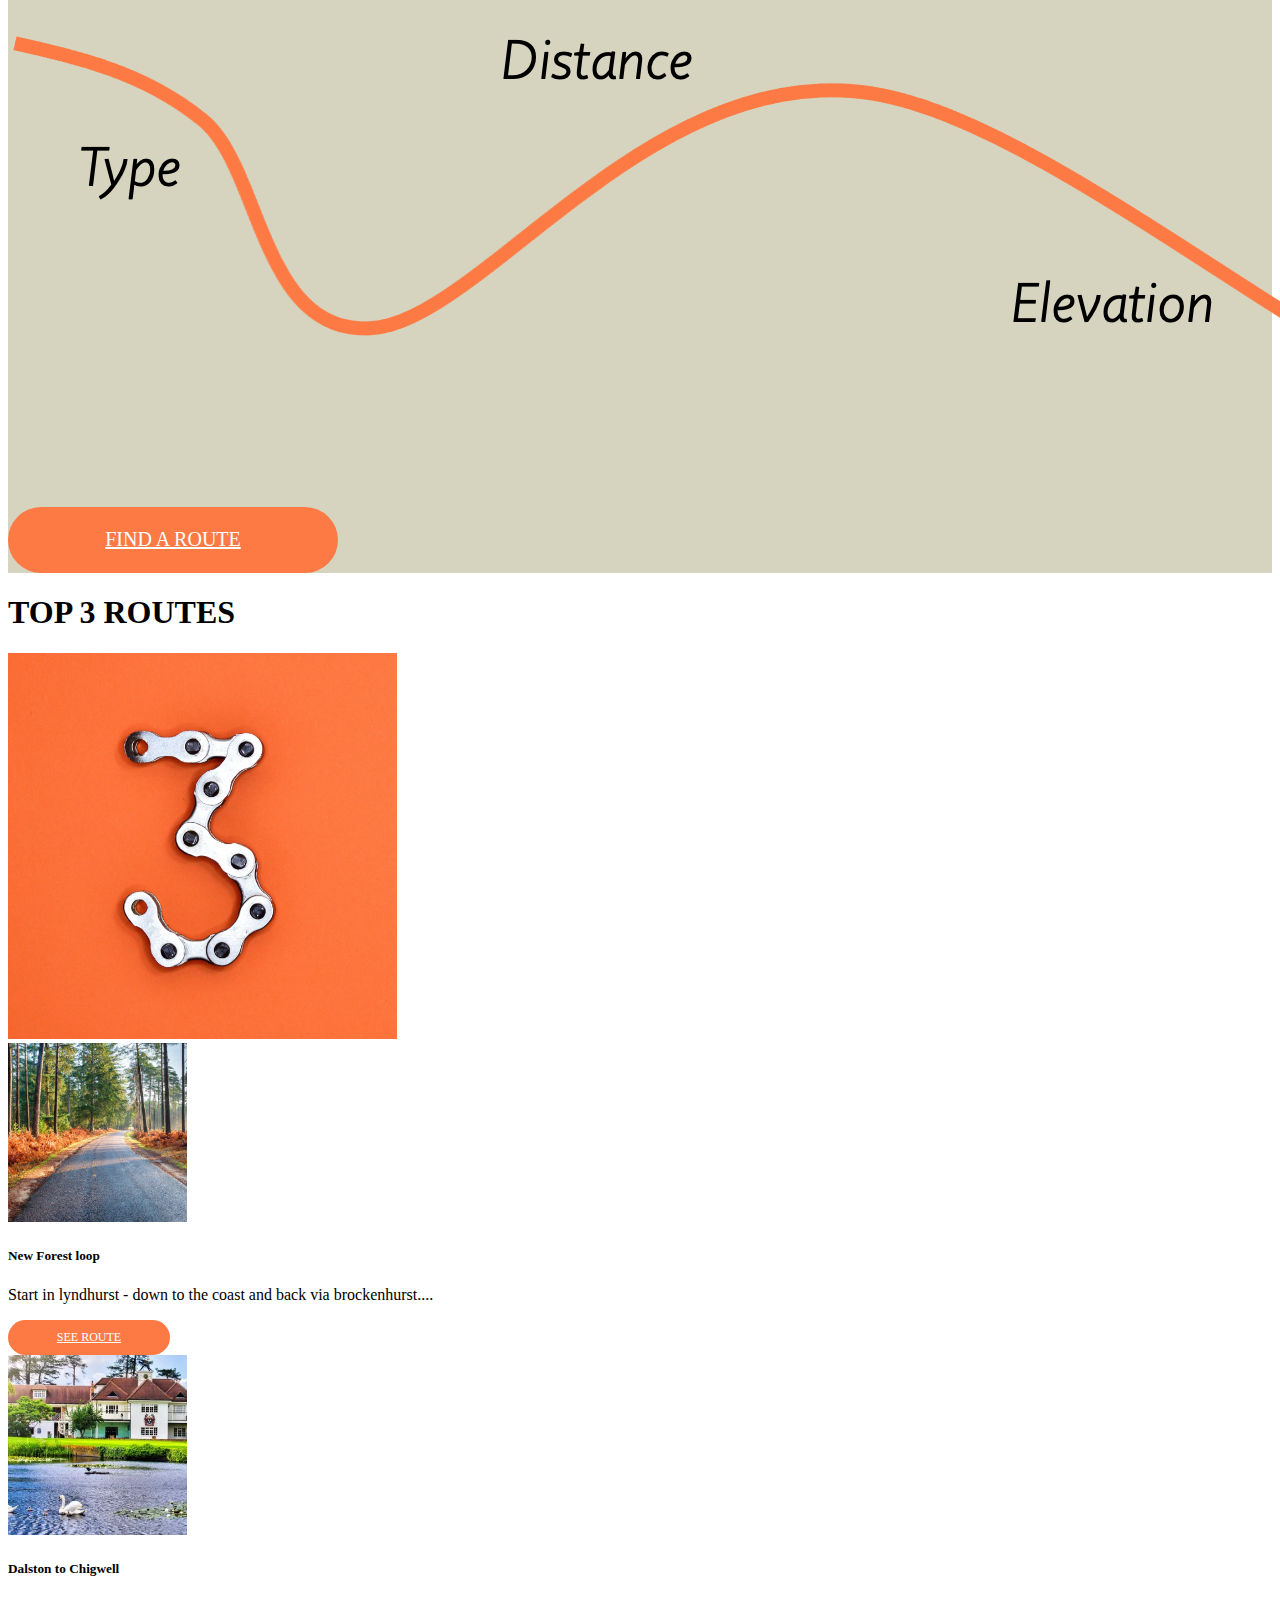
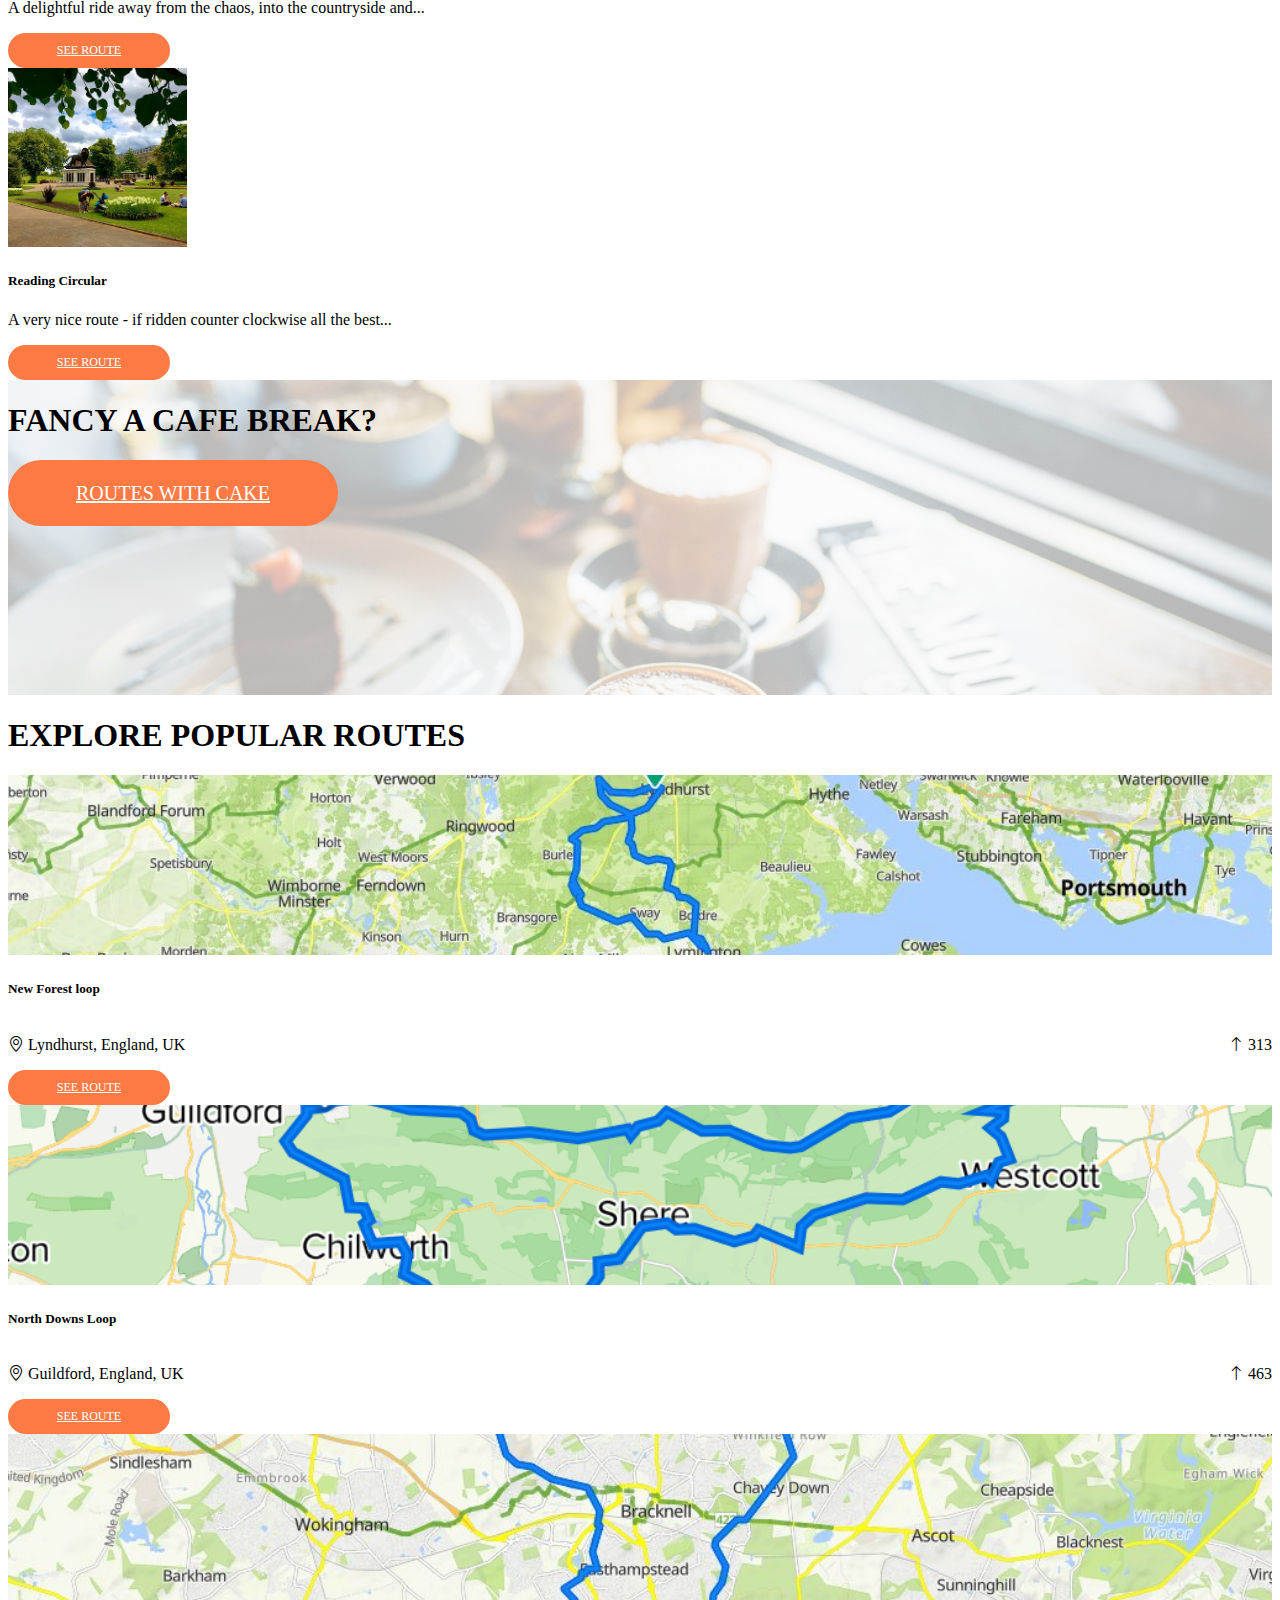
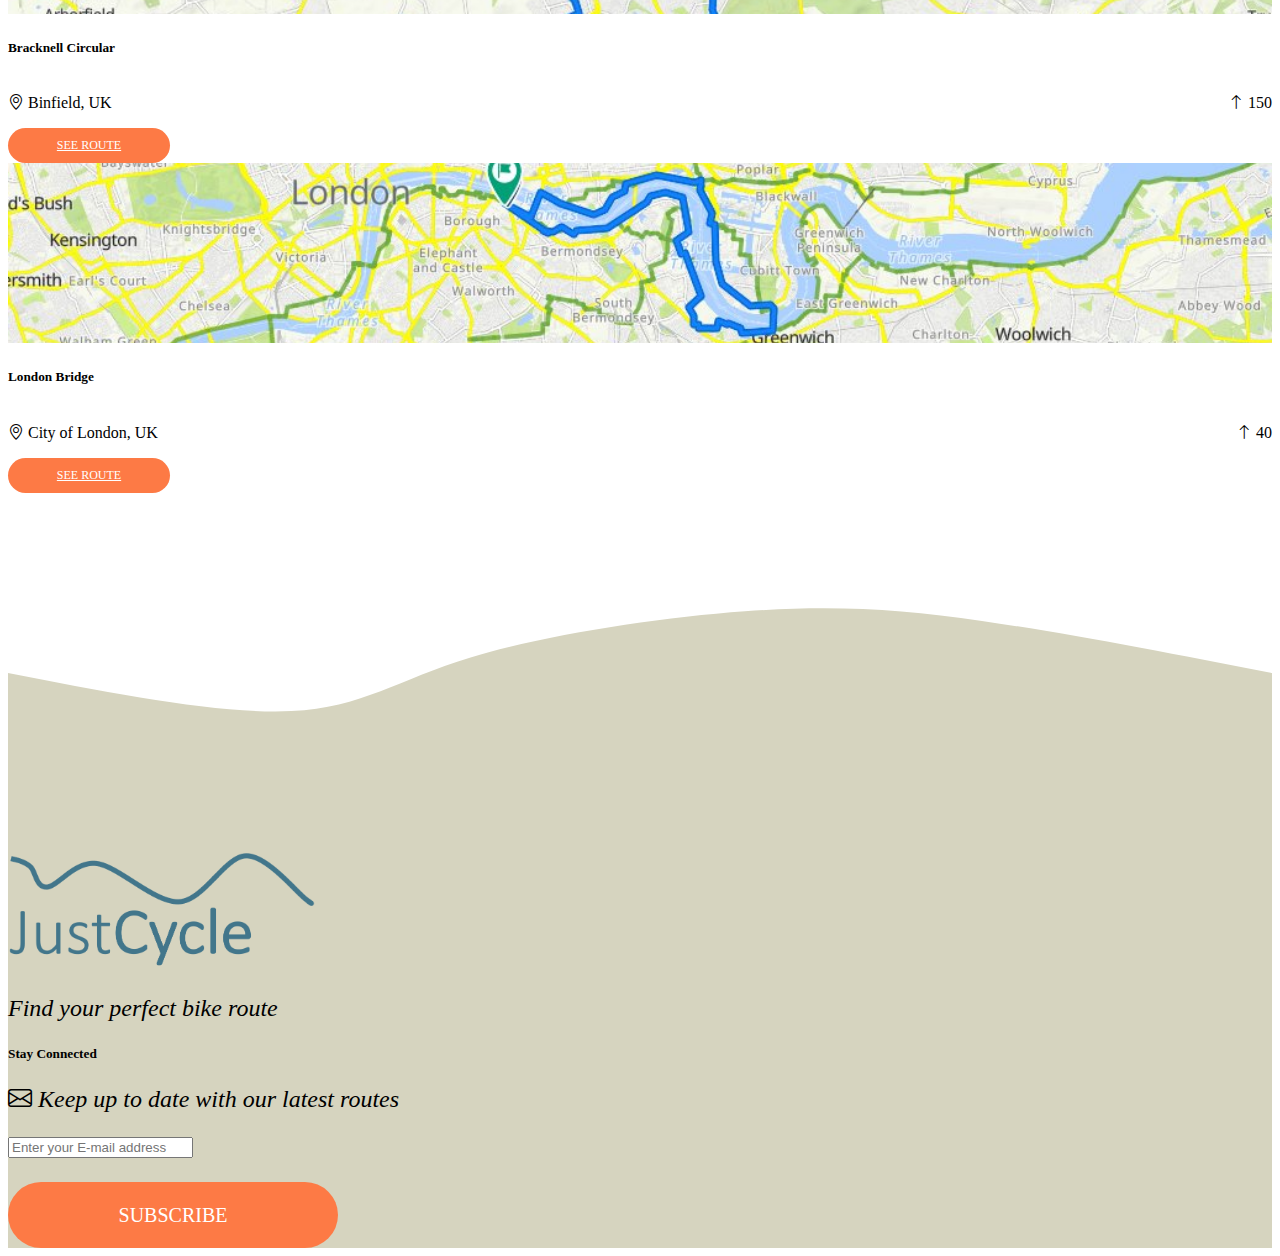
==== commit a62cc454: "Update index.html" ====
--- a/index.html
+++ b/index.html
@@ -15,6 +15,10 @@
 
   <title>Home</title>
   <link rel="icon" type="image/x-icon" href="Images/favicon.ico">
+  
+  <!-- Responsive meta tag to scale correctly on mobile -->
+  <meta name="viewport" content="width=device-width, initial-scale=1">
+  
 </head>
 
 <body>
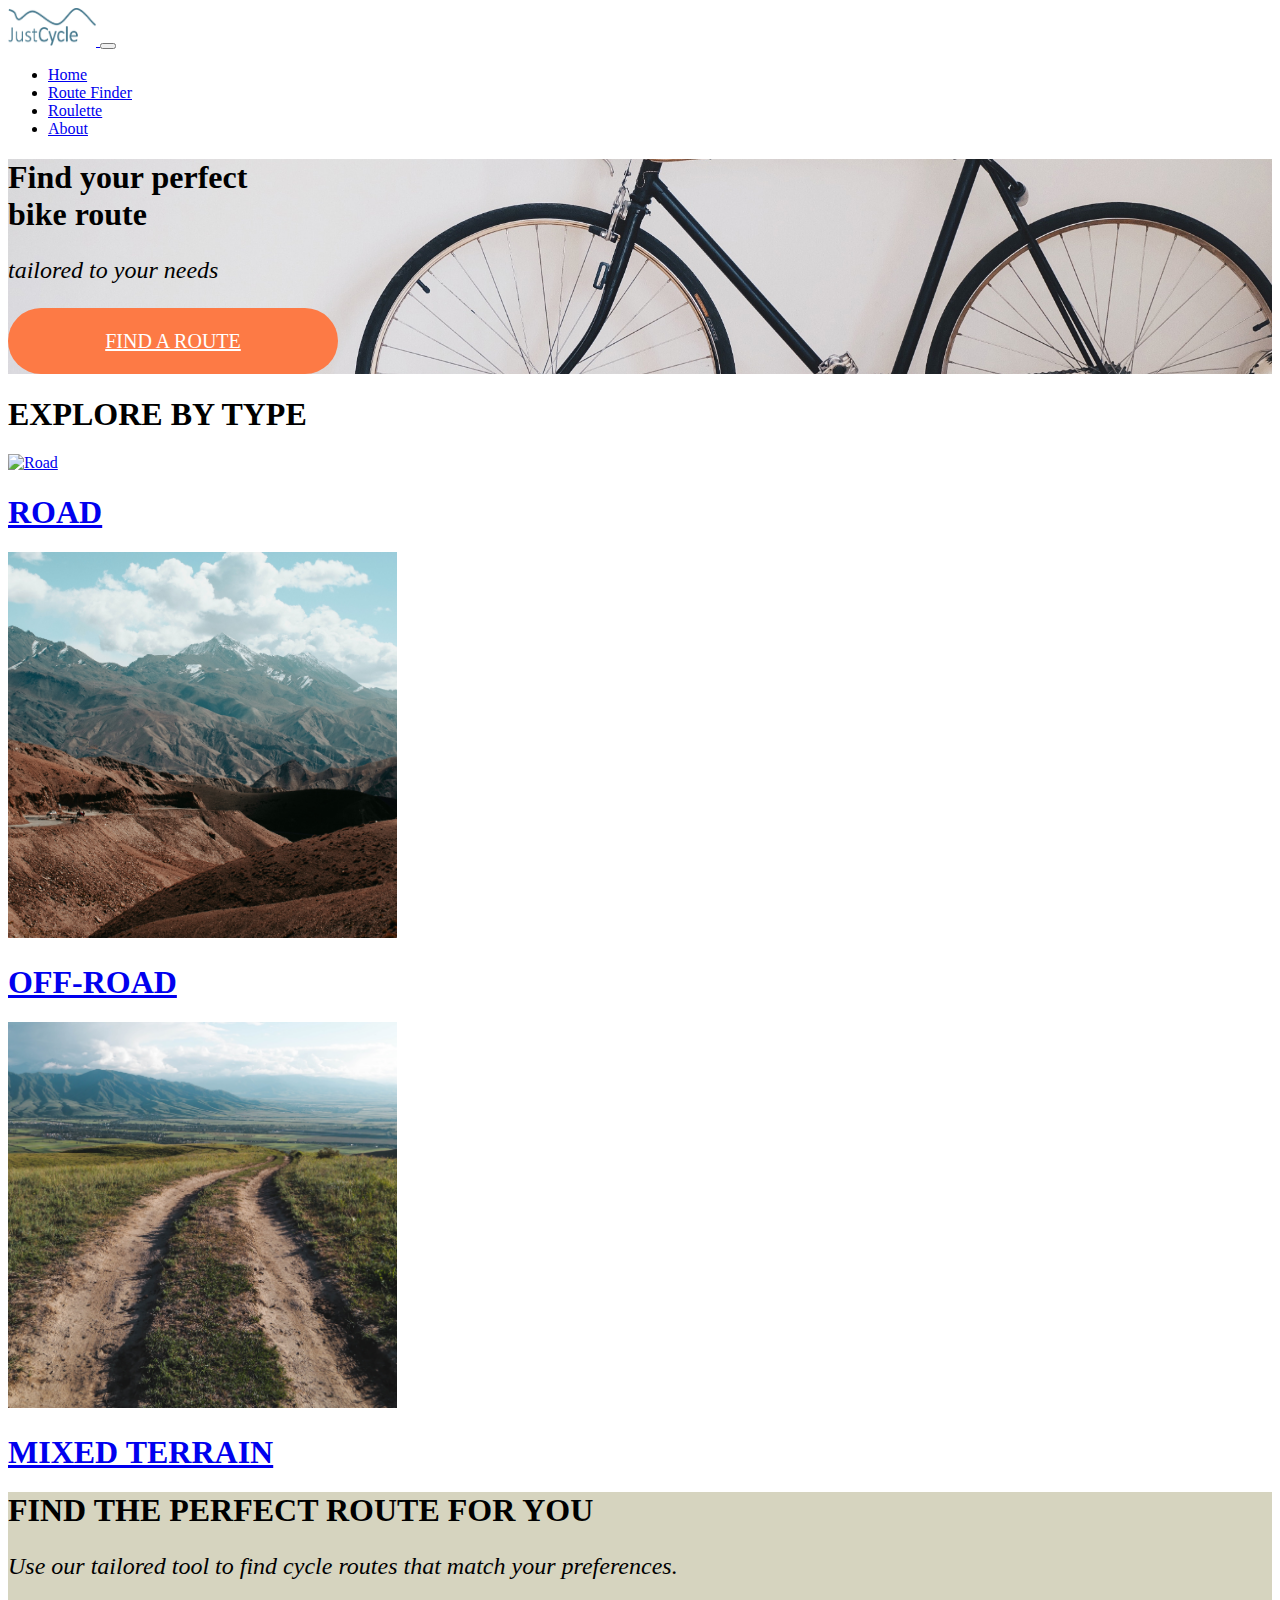
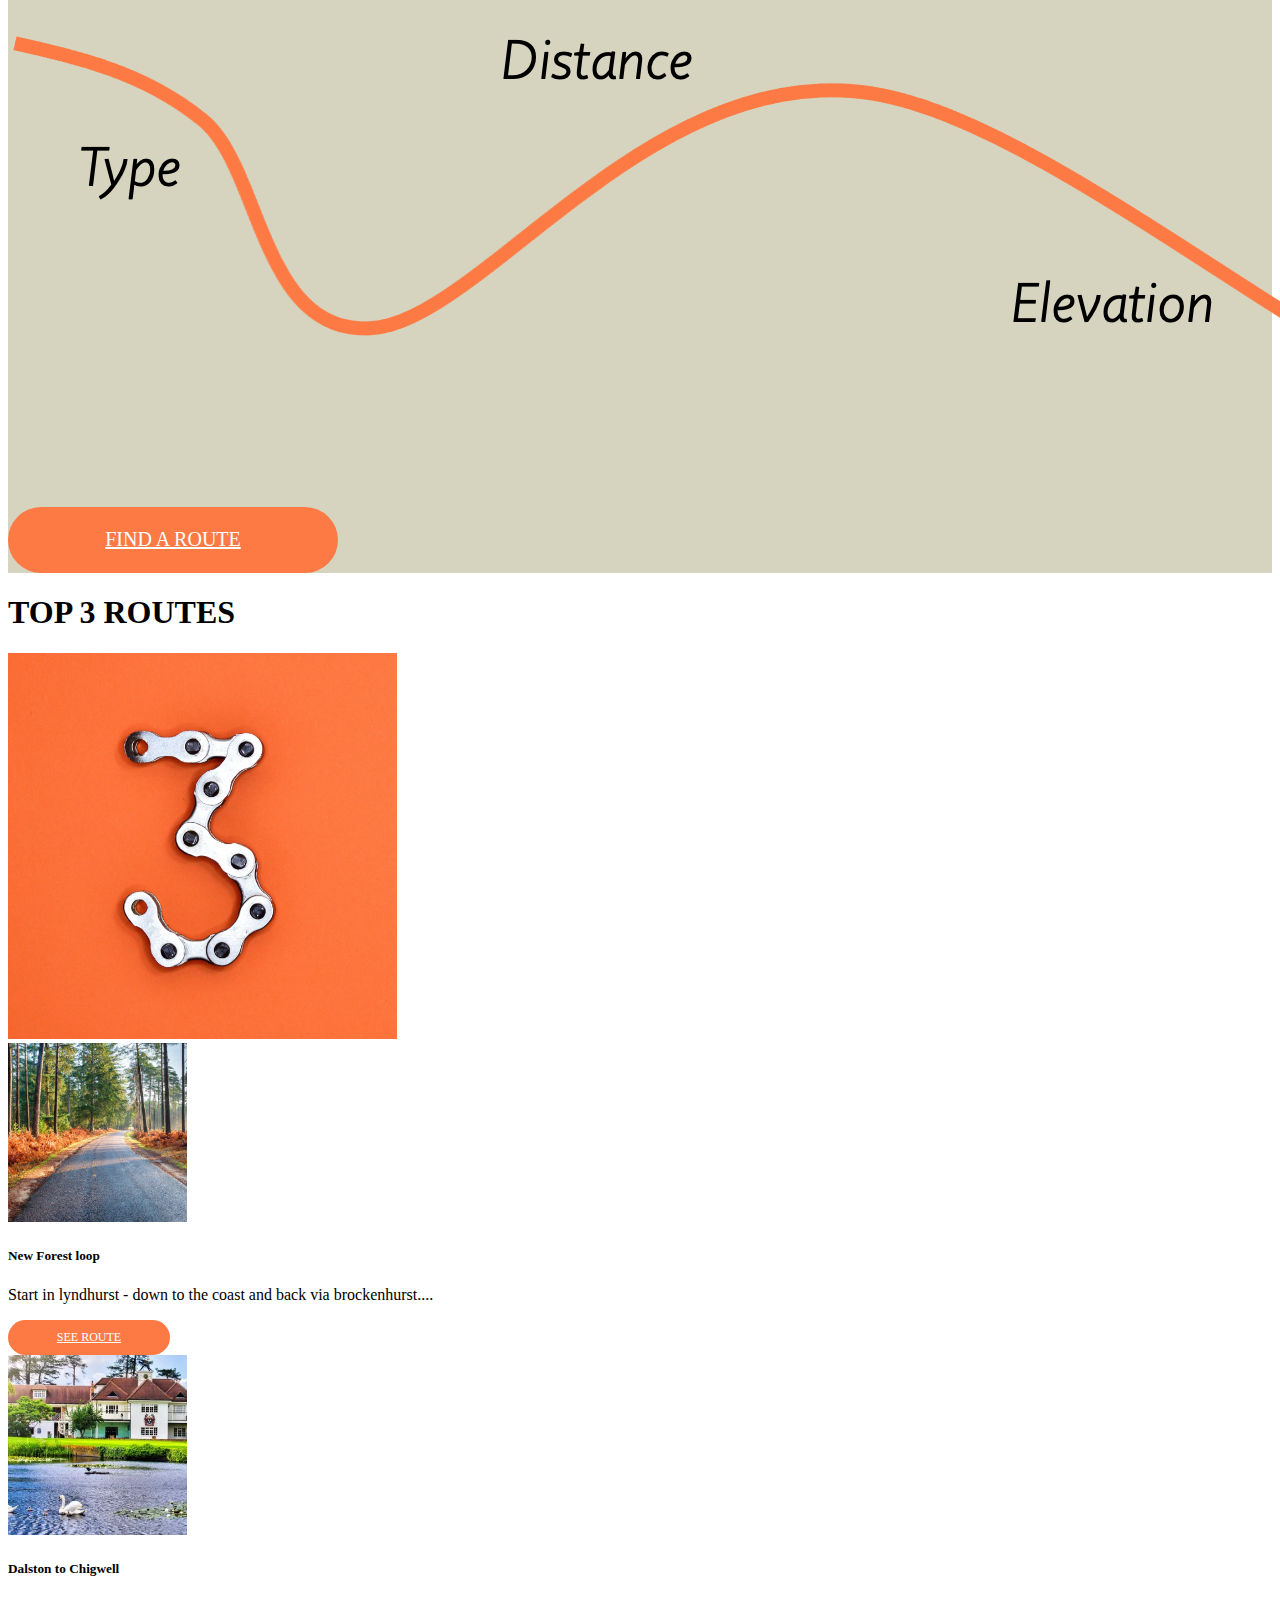
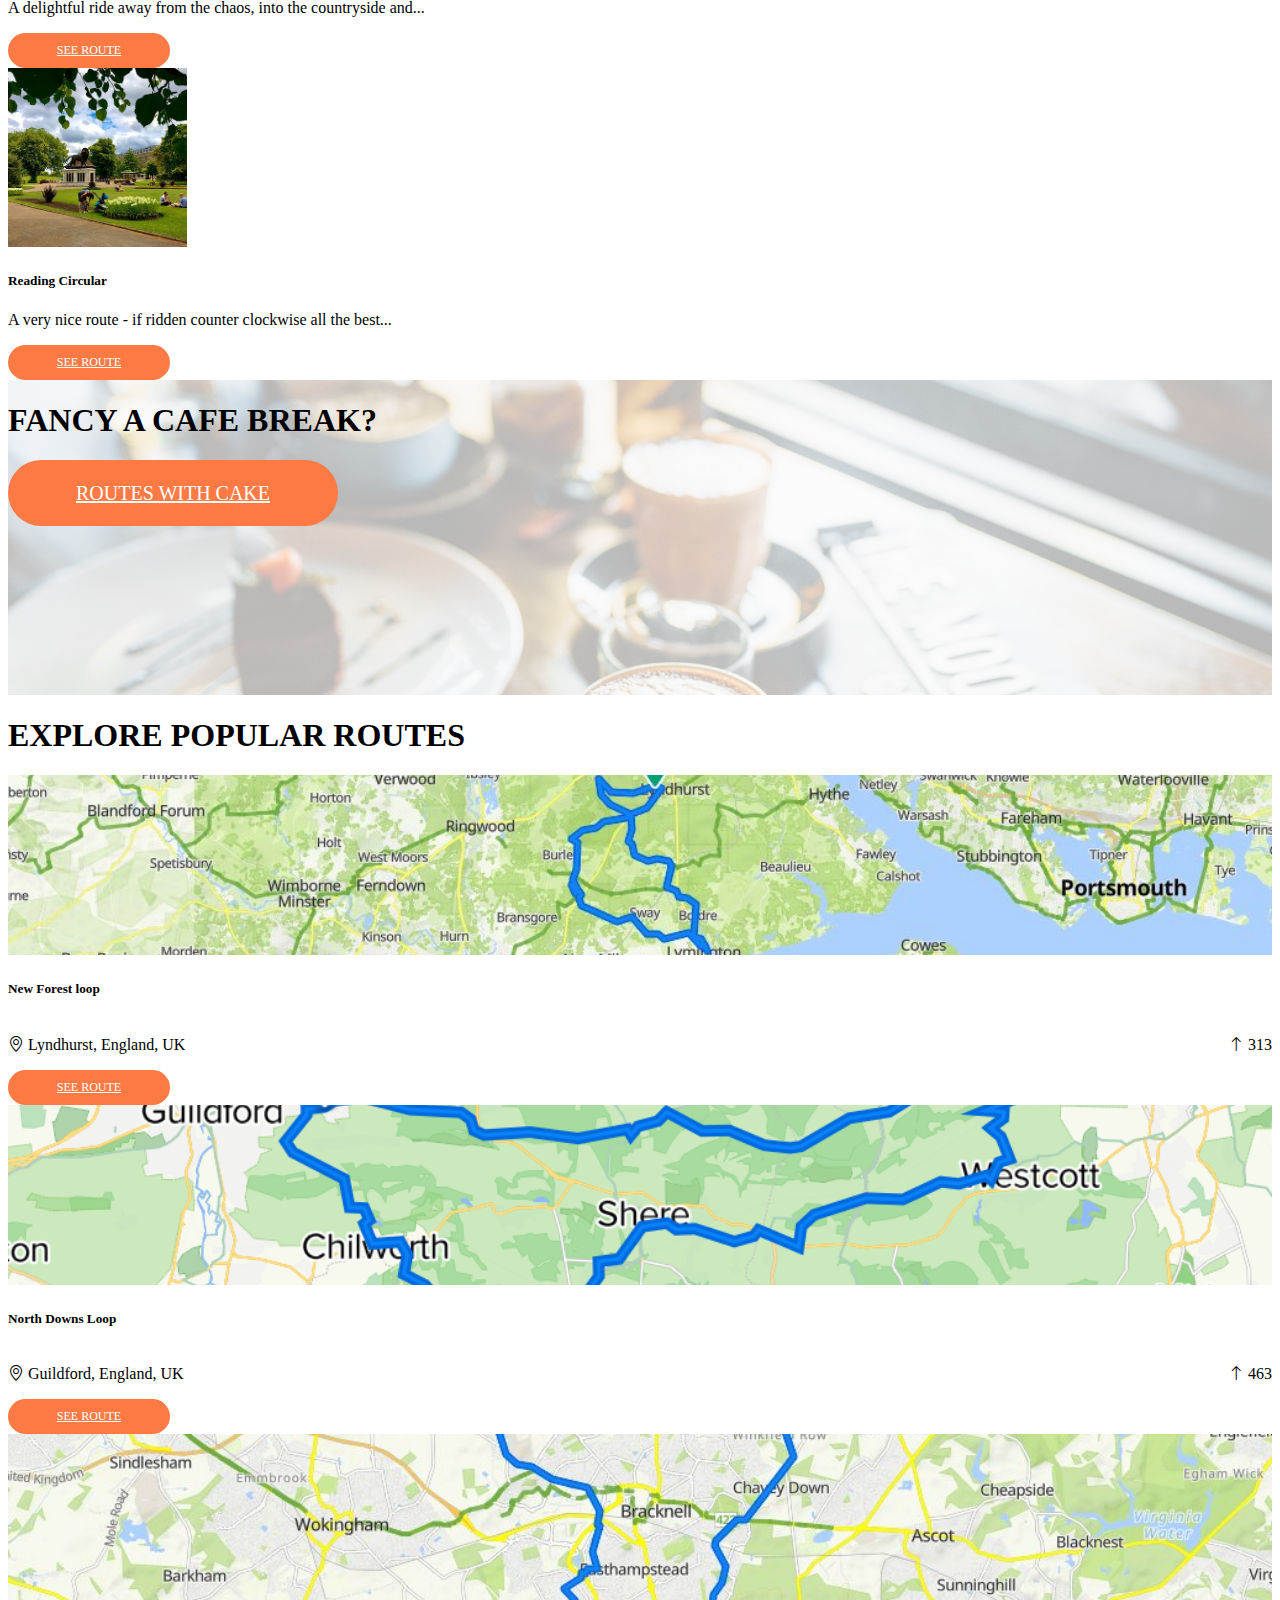
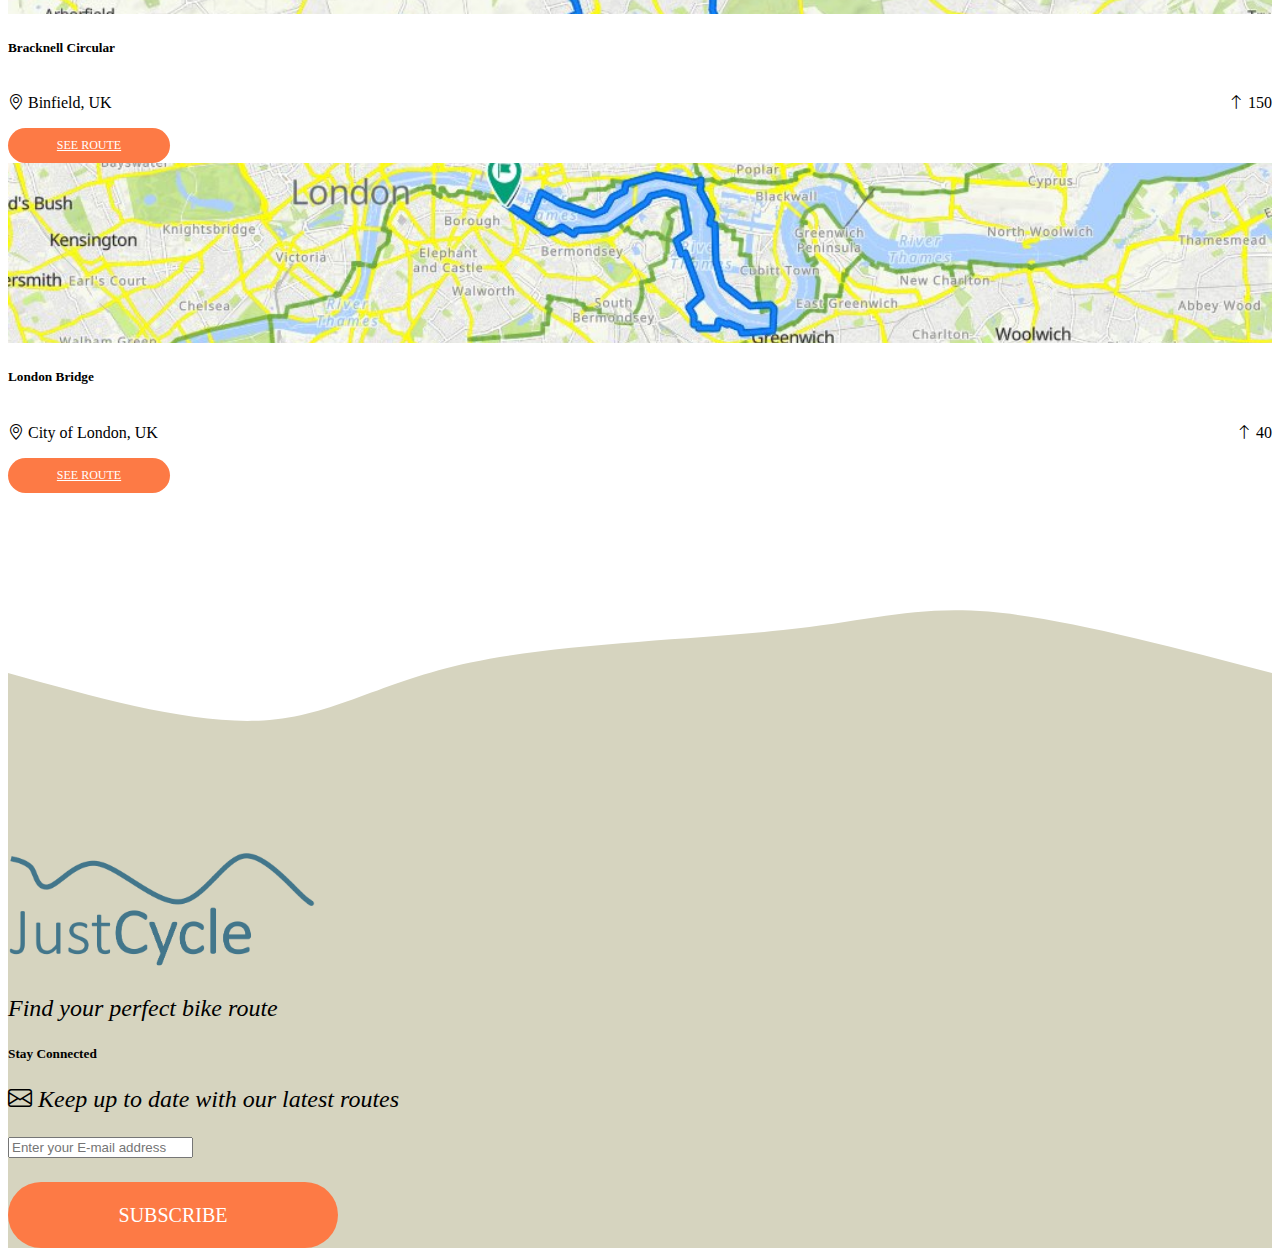
==== commit 7b534a0b: "Update index.html" ====
--- a/index.html
+++ b/index.html
@@ -251,7 +251,7 @@
             <div class="row p-0 m-0">
               <div class="col-2">
               </div>
-              <div class="col-8 m-3 text-center">
+              <div class="col-8 m-3 d-flex justify-content-center">
                 <a class="btn ctaBig" id="subButton">SUBSCRIBE</a>
               </div>
               <div class="col-2">
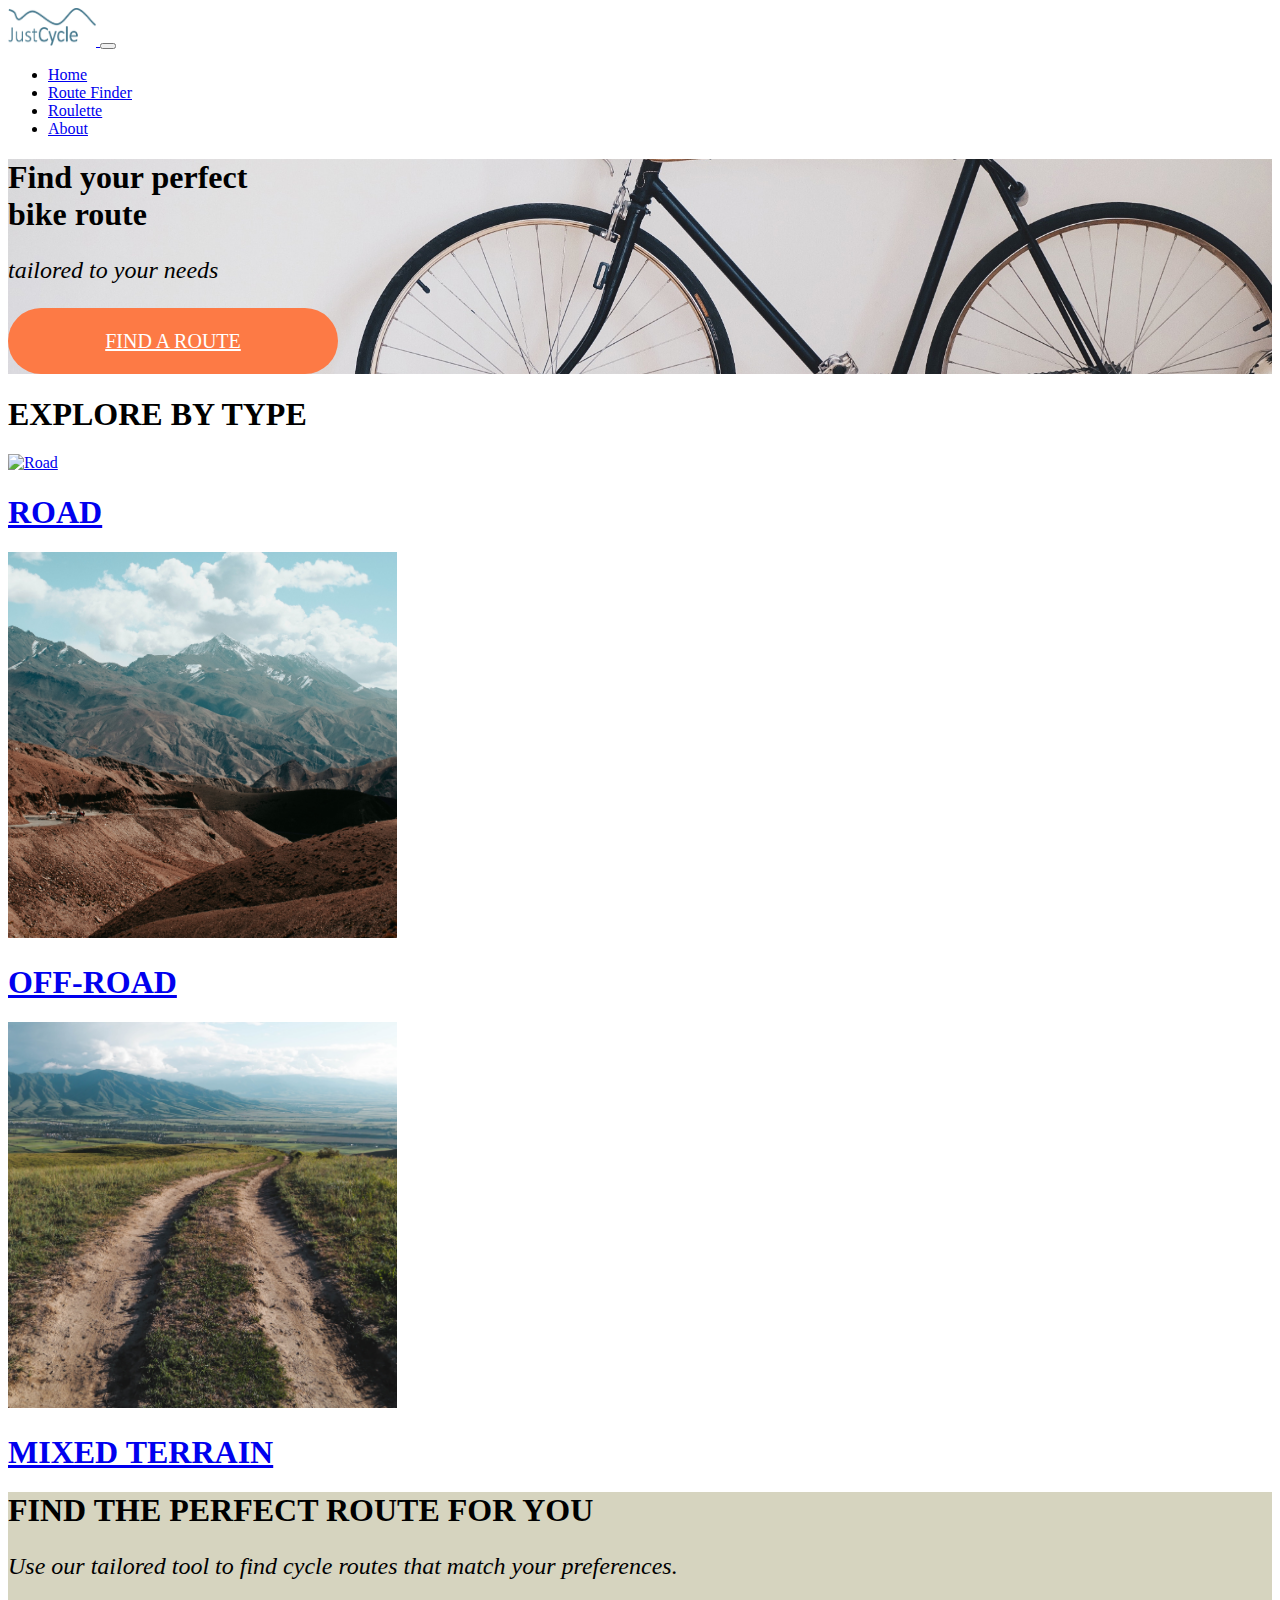
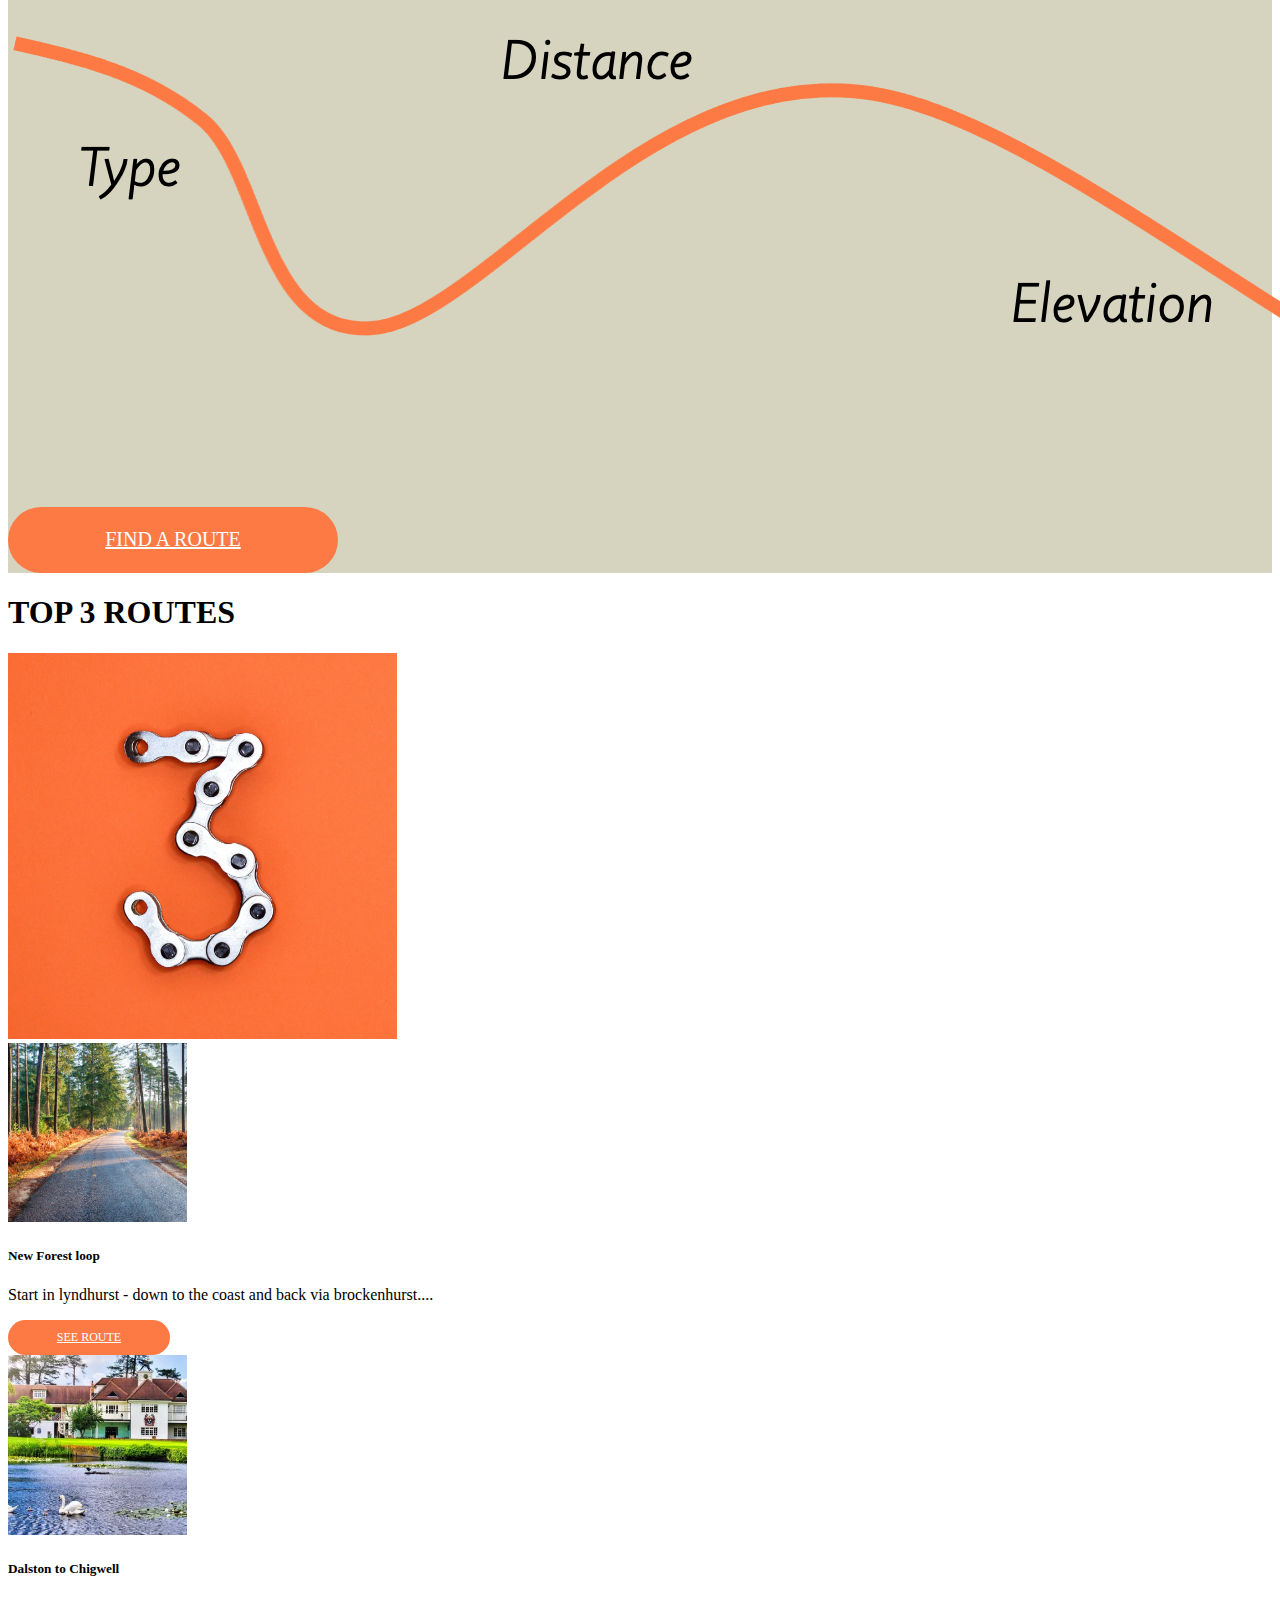
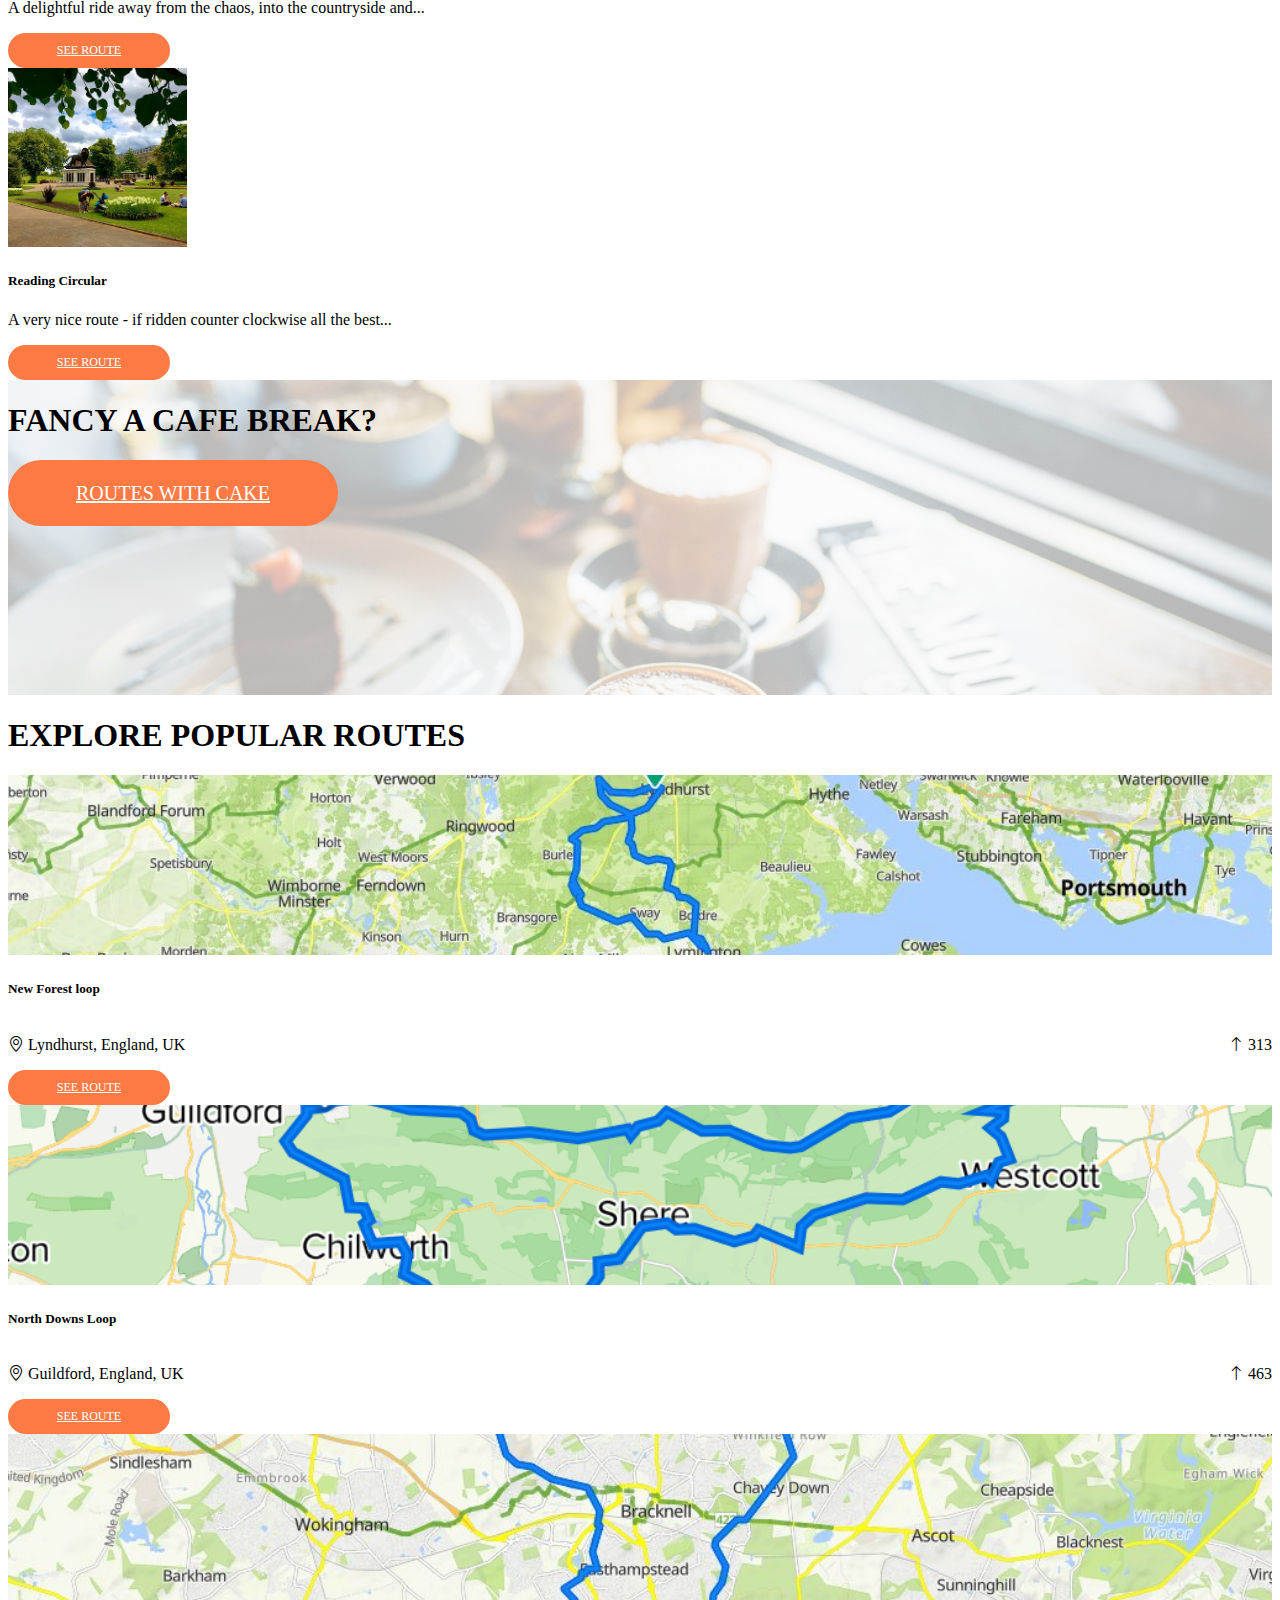
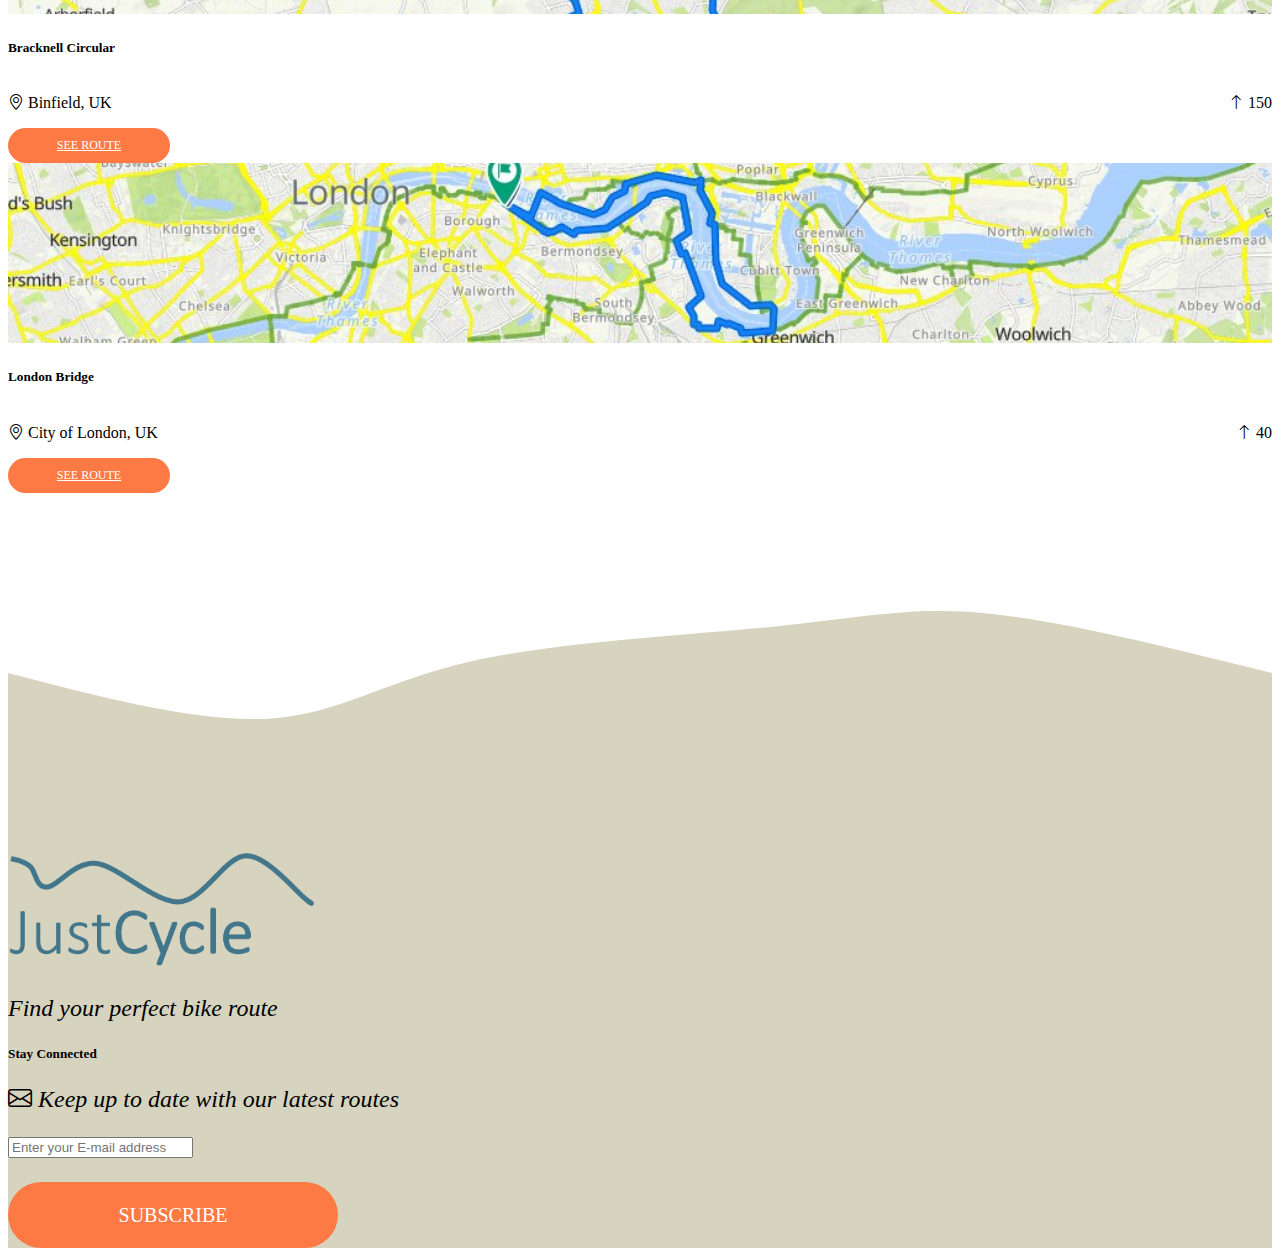
==== commit 31c0685e: "Update index.html" ====
--- a/index.html
+++ b/index.html
@@ -249,12 +249,8 @@
               </div>
             </div>
             <div class="row p-0 m-0">
-              <div class="col-2">
-              </div>
-              <div class="col-8 m-3 d-flex justify-content-center">
+              <div class="col-12 m-3 d-flex justify-content-center">
                 <a class="btn ctaBig" id="subButton">SUBSCRIBE</a>
-              </div>
-              <div class="col-2">
               </div>
             </div>
           </div>
